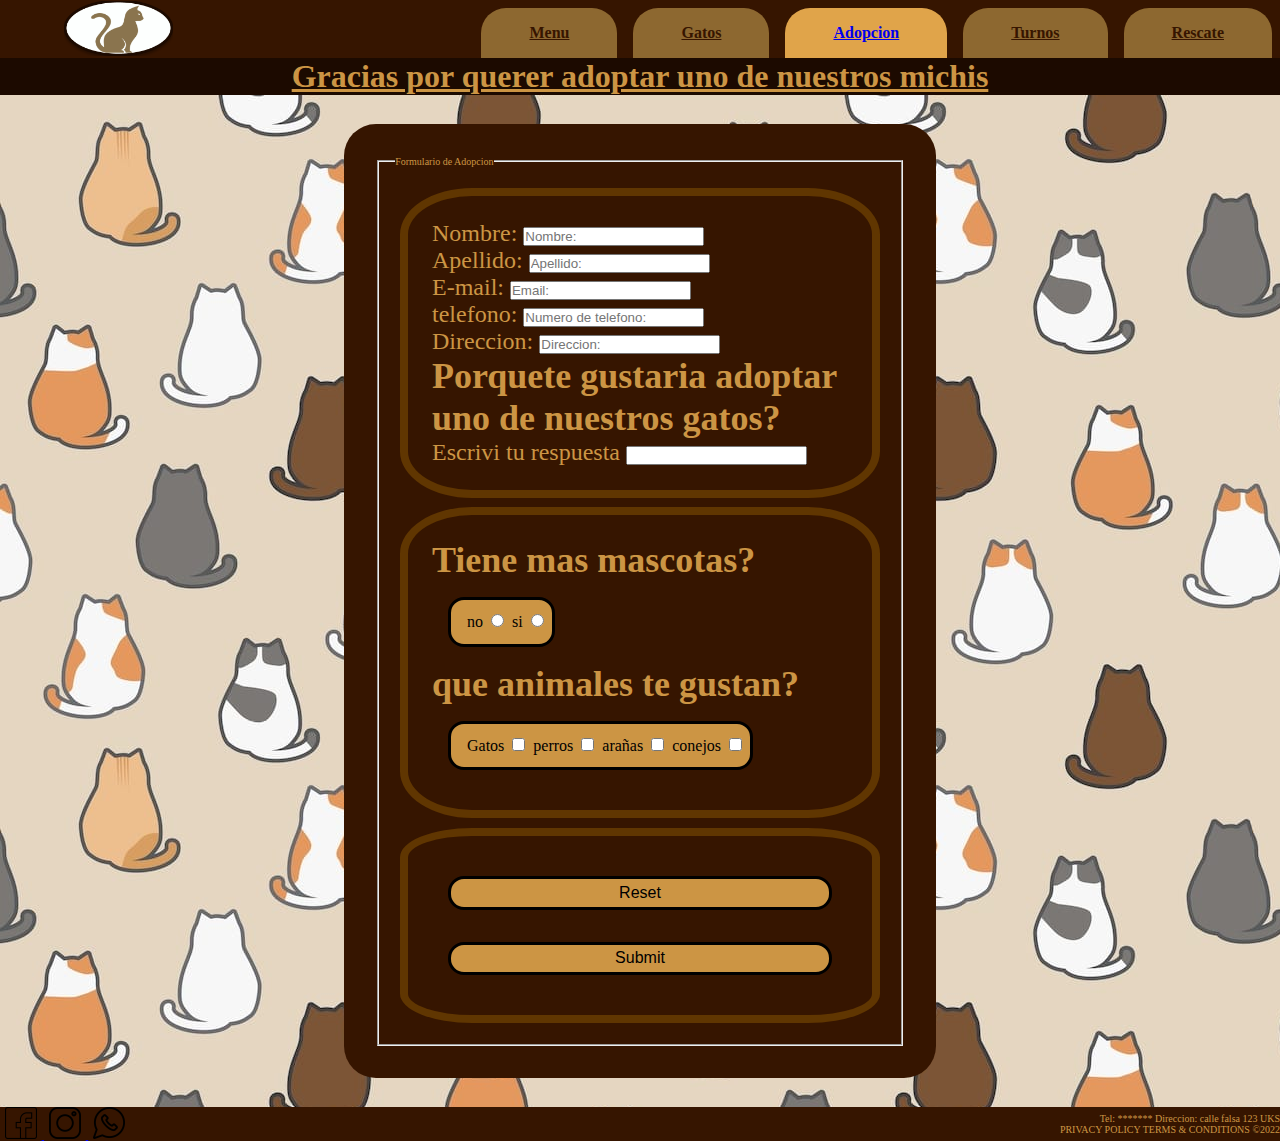
==== pages/adopcion.html @ 0a02a6cc "bootstrap" ====
<!DOCTYPE html>
<html lang="en">
<head>
    <meta charset="UTF-8">
    <meta http-equiv="X-UA-Compatible" content="IE=edge">
    <meta name="viewport" content="width=device-width, initial-scale=1.0">
    <title>SashimiNeko-Adopciones</title>
    <link href="https://cdn.jsdelivr.net/npm/bootstrap@5.2.0-beta1/dist/css/bootstrap.min.css" rel="stylesheet" integrity="sha384-0evHe/X+R7YkIZDRvuzKMRqM+OrBnVFBL6DOitfPri4tjfHxaWutUpFmBp4vmVor" crossorigin="anonymous">
    <link rel="shortcut icon" href="../assets/imagenes/Logo.png">
    <link rel="stylesheet" href="../css/diseño.css">
</head>
<body>
    <nav>
        <a class="logo" href="../index.html"><img class="img-logo-nav" src="../assets/imagenes/Logo.png" alt="SashimiNeko-logo" height="55px"></a>
        <ul class="letras__nav nav justify-content-end ">
            <li><a class="text-center fs-6 text-decoration-none texto-color" href="./menu.html">Menu</a></li>
            <li><a class="text-center fs-6 text-decoration-none texto-color" href="./gatos.html">Gatos</a></li>
            <li class="active text-center fs-6 text-decoration-none texto-color" ><a href="./adopcion.html">Adopcion</a></li>
            <li><a class="text-center fs-6 text-decoration-none texto-color" href="./turnos.html">Turnos</a></li>
            <li><a class="text-center fs-6 text-decoration-none texto-color" href="./rescate.html">Rescate</a></li>
        </ul>
    </nav>
    <header>
        <h1 class="text-center fs-1">Gracias por querer adoptar uno de nuestros michis</h1>
    </header>
    <main class="bodygatitos bodygatitos__cuestionario">
        <form class="cuestionario m-0 justify-content-between" action="">
            <fieldset class="cuestionario__body mt-0 justify-content-between">
                <legend class="text-center fs-1">Formulario de Adopcion</legend>
                <div class="cuestionario__part cuestionario__completar">
                    <label>Nombre: <input class="d-flex justify-content-between" type="text" placeholder="Nombre: " id="name"></label>
                    <label>Apellido: <input class="d-flex justify-content-between" type="text" placeholder="Apellido: " id="apellido"> </label>
                    <label>E-mail: <input class="d-flex justify-content-between" type="email" name="Email"placeholder="Email:" id="email"> </label>
                    <label>telefono: <input class="d-flex justify-content-between" type="number" name="numero de tel" id="tel" placeholder="Numero de telefono:"> </label>
                    <label>Direccion: <input class="d-flex justify-content-between" type="text" placeholder="Direccion:" id="direccion"></label>
                    <h2 class="text-center fs-3">Porquete gustaria adoptar uno de nuestros gatos?</h2>           
                    <label>Escrivi tu respuesta <input class="d-flex justify-content-between form-label" type="text"></label>
                </div>
                <div class="cuestionario__part cuestionario__completar">
                    <h2>Tiene mas mascotas?</h2>
                    <div class="cuestionario__btn btn">
                        <label for="mas-mascotas-no">no</label>
                        <input type="radio" name="mas-mascotas" value="no" id="mas-mascotas-no">
                        <label for="mas-mascotas-si">si</label>
                        <input type="radio" name="mas-mascotas" value="si" id="mas-mascotas-si">
                    </div>
                    <h2>que animales te gustan?</h2>
                    <div class="cuestionario__btn btn">
                        <label for="Gatos">Gatos</label>
                        <input type="checkbox" name="gusto-de-animales" value="gatos" id="Gatos">
                        <label for="perros">perros</label>
                        <input type="checkbox" name="gusto-de-animales" value="perros" id="perros">
                        <label for="arañas">arañas</label>
                        <input type="checkbox" name="gusto-de-animales" value="arañas" id="arañas">
                        <label for="conejos">conejos</label>
                        <input type="checkbox" name="gusto-de-animales" value="conejos" id="conejos">
                    </div>
                </div>
                <div class="cuestionario__part btn__cuestionario">
                    <input class="btn" type="reset">
                    <Input class="btn" type="submit">
                </div>
            </fieldset>
        </form>
    </main>
    <footer>
        <div>
            <a href="https://www.facebook.com/">
                <img class="img_redes" src="../assets/imagenes/facebook (1).png" alt="facebook_logo">
            </a>
            <a href="https://www.instagram.com/">
                <img class="img_redes" src="../assets/imagenes/instagram.png" alt="instagram_logo">
            </a>
            <a href="https://web.whatsapp.com/">
                <img class="img_redes" src="../assets/imagenes/whatsapp.png" alt="whatapp_logo">
            </a>
        </div>
        <div>
            <p class="text-center fs-6 text-decoration-none mb-0">
                Tel: *******
                Direccion: calle falsa 123 UKS
            </p>
            <p class="text-center fs-6 text-decoration-none mb-0">
                PRIVACY POLICY
                TERMS & CONDITIONS
                ©2022
            </p>
        </div>
        <script src="https://cdn.jsdelivr.net/npm/bootstrap@5.2.0-beta1/dist/js/bootstrap.bundle.min.js" integrity="sha384-pprn3073KE6tl6bjs2QrFaJGz5/SUsLqktiwsUTF55Jfv3qYSDhgCecCxMW52nD2" crossorigin="anonymous"></script>
</body>
</html>
---- css/diseño.css ----
*{
    padding: 0px;
    margin: 0px;
    box-sizing: border-box;
}

.container__menu{
    display: grid;
    grid-template-columns: 0.45fr repeat(4, 1fr);
    grid-template-rows: repeat(2, 0.2fr) repeat(2, 4fr) 0.2fr;
    grid-column-gap: 1rem;
    grid-row-gap: 1rem;
    grid-template-areas:"nav     nav     nav     nav     nav"
                        "header  header  header  header  header"
                        "aside   main    main    main    main"
                        "aside   main    main    main    main"
                        "footer  footer  footer  footer  footer";
}

body{
    font-size:62.5%;
    background-color: #1C0A00;
    color:#CC9544;
    width: 100%;
    height: 100%;
}

nav {
    background-color:#361500 ;
    color: black;
    display: flex;
    justify-content: space-between;
    flex-wrap: wrap;
    align-items: flex-end;
    align-content: stretch;
    position: sticky;
    top: 0px;
    grid-area: nav;
    align-self: baseline;
    z-index: 100
}
.scale-in-ver-bottom {
-webkit-animation: scale-in-ver-bottom 0.5s cubic-bezier(0.250, 0.460, 0.450, 0.940) 1s both;
        animation: scale-in-ver-bottom 0.5s cubic-bezier(0.250, 0.460, 0.450, 0.940) 1s both;
}

@keyframes scale-in-ver-bottom {
0% {
    -webkit-transform: scaleY(0);
            transform: scaleY(0);
    -webkit-transform-origin: 0% 100%;
            transform-origin: 0% 100%;
    opacity: 1;
}
100% {
    -webkit-transform: scaleY(1);
            transform: scaleY(1);
    -webkit-transform-origin: 0% 100%;
            transform-origin: 0% 100%;
    opacity: 1;
}
}

.logo{
    margin-left: 5%;
}

nav ul {
    display: flex;
    flex-direction: row;
    flex-wrap: wrap;
}

nav li{
    color: black;
    background-color: #8d6830;
    margin: 0.5rem;
    padding: 1rem 3rem;
    margin-bottom: 0px;
    border-radius: 25px 25px 0px 0px;
    display: flex;
    transition: 0s;
}

nav li:hover {
    color: black;
    background-color: #e0a44a;
    margin: 0.5rem;
    padding: 1rem 3rem;
    margin-bottom: 0px;
}

.active{
    color: black;
    background-color: #e0a44a;
    margin: 0.5rem;
    padding: 1rem 3rem;
    margin-bottom: 0px;
    border-radius: 25px 25px 0px 0px;
    display: flex;
}

.letras__nav{
    color: #1C0A00;
    font-size: 1rem;
    text-decoration: none;
}

.gato-portada{
    background-image: url(/assets/imagenes/MainGato2.jpg);
    background-color: #1C0A00;
    background-position: center;
    background-repeat: no-repeat;
    background-size:cover;
    height: 46rem;
    display: flex;
    flex-direction: column;
    justify-content: space-around;
}

.title__main {
    text-align: center;
    font-style: normal;
    font-size: 5rem;
    font-family: 'Tiro Devanagari Marathi', serif;
}
.text-pop-up-top {
	-webkit-animation: text-pop-up-top 2s cubic-bezier(0.250, 0.460, 0.450, 0.940) both;
	    animation: text-pop-up-top 2s cubic-bezier(0.250, 0.460, 0.450, 0.940) both;
}

@-webkit-keyframes text-pop-up-top {
0% {
    -webkit-transform: translateY(0);
            transform: translateY(0);
    -webkit-transform-origin: 50% 50%;
            transform-origin: 50% 50%;
    text-shadow: none;
}
100% {
    -webkit-transform: translateY(-50px);
            transform: translateY(-50px);
    -webkit-transform-origin: 50% 50%;
            transform-origin: 50% 50%;
    text-shadow: 0 1px 0 #603601, 0 2px 0 #361500, 0 3px 0 #361500, 0 4px 0 #361500, 0 5px 0 #361500, 0 6px 0 #361500, 0 7px 0 #361500, 0 8px 0 #361500, 0 9px 0 #361500, 0 50px 30px rgba(0, 0, 0, 0.3);
}
}
@keyframes text-pop-up-top {
0% {
    -webkit-transform: translateY(0);
            transform: translateY(0);
    -webkit-transform-origin: 50% 50%;
            transform-origin: 50% 50%;
    text-shadow: none;
}
100% {
    -webkit-transform: translateY(-50px);
            transform: translateY(-50px);
    -webkit-transform-origin: 50% 50%;
            transform-origin: 50% 50%;
    text-shadow: 0 1px 0 #361500, 0 2px 0 #361500, 0 3px 0 #361500, 0 4px 0 #361500, 0 5px 0 #361500, 0 6px 0 #361500, 0 7px 0 #361500, 0 8px 0 #361500, 0 9px 0 #361500, 0 50px 30px rgba(0, 0, 0, 0.3);
}
}


.cont-img-portada{
    width: 70%;
    border: none;
    margin-top: 5rem;
    background-color: rgba(127, 255, 212, 0);
}

.kenburns-right {
    -webkit-animation: kenburns-right 1.5s ease-in-out reverse backwards;
            animation: kenburns-right 1.5s ease-in-out reverse backwards;
}

@-webkit-keyframes kenburns-right {
    0% {
    -webkit-transform: scale(1) translate(0, 0);
            transform: scale(1) translate(0, 0);
    -webkit-transform-origin: 84% 50%;
            transform-origin: 84% 50%;
    }
    100% {
    -webkit-transform: scale(1.25) translateX(20px);
            transform: scale(1.25) translateX(20px);
    -webkit-transform-origin: right;
            transform-origin: right;
    }
}
@keyframes kenburns-right {
    0% {
        -webkit-transform: scale(1) translate(0, 0);
        transform: scale(1) translate(0, 0);
        -webkit-transform-origin: 84% 50%;
        transform-origin: 84% 50%;
    }
    100% {
        -webkit-transform: scale(1.25) translateX(20px);
        transform: scale(1.25) translateX(20px);
        -webkit-transform-origin: right;
        transform-origin: right;
    }
}

.imag-portada{
    max-width: 100%;
    height: auto;
}

body main div{
    background-color: #361500;
    width: 20%;
    padding: 1rem;
    margin: 1rem;
    border: 0.5rem solid #603601;
    border-radius: 15%;
}

body main div:hover{
-webkit-animation: scale-up-center 0.4s cubic-bezier(0.390, 0.575, 0.565, 1.000) 0.1s both;
        animation: scale-up-center 0.4s cubic-bezier(0.390, 0.575, 0.565, 1.000) 0.1s both;
}

@-webkit-keyframes scale-up-center {
0% {
    -webkit-transform: scale(1);
            transform: scale(1);
}
100% {
    -webkit-transform: scale(1.1);
            transform: scale(1.1);
}
}
@keyframes scale-up-center {
0% {
    -webkit-transform: scale(1);
            transform: scale(1);
}
100% {
    -webkit-transform: scale(1.1);
            transform: scale(1.1);
}
}

.scale-down-center {
-webkit-animation: scale-down-center 0.4s cubic-bezier(0.250, 0.460, 0.450, 0.940) both;
        animation: scale-down-center 0.4s cubic-bezier(0.250, 0.460, 0.450, 0.940) both;
}

@-webkit-keyframes scale-down-center {
0% {
    -webkit-transform: scale(1.1);
            transform: scale(1.1);
}
100% {
    -webkit-transform: scale(1);
            transform: scale(1);
}
}
@keyframes scale-down-center {
0% {
    -webkit-transform: scale(1.1);
            transform: scale(1.1);
}
100% {
    -webkit-transform: scale(1);
            transform: scale(1);
}
}

.texto-color{
    color: #361500;
    font-weight: bold;
}
.texto-color__menus{
    color: #361500;
    font-weight: bold;
    background-color:#CC9544;
}
body main div img{
    align-content: center;
}

body main form fieldset div div label{
    padding: 0.5rem;
} 

header{
    background-color: #1C0A00;
    grid-area: header;
    margin: 0rem 5rem;
}

header p{
    font-size: 1.2rem;
    margin: 0.3rem;
    text-align: justify;
}

header h1{
    text-align: center;
    font-style: normal;
    font-size: 2rem;
    font-family: 'Tiro Devanagari Marathi', serif;
    font-weight: 0rem;
    text-decoration-line: underline;
}

.bodygatitos{
    background-image: url(/assets/imagenes/gato-wallpaper-1.jpeg) ;
    padding: 1%;
}
.bodygatitos__cuestionario{
    display: flex;
    justify-content: center;
}

main{
    grid-area: main;
    background-color: #603601;
    width: 100%;
    height: 100%;
}

.texto{
    font-size: 1.5rem;
    margin: 0.3rem;
    text-align: justify;
}

.tarjetas{
    display: flex;
    flex-wrap: wrap;
    justify-content: space-evenly;
}
.tarjeta{
    display: flex;
    flex-direction: column;
    flex-wrap: nowrap;
    align-items: center;
    align-content: center;
    justify-content: space-between;
    width: 21rem;
    height: 30rem;
}

.tarjeta__diasyhora{
    display: flex;
    flex-direction: column;
    flex-wrap:wrap;
    align-items: center;
    justify-content: space-evenly;
    width: auto;
}

.tarjeta__foto{
    width: 17rem;
    height: 17rem;
    object-fit:contain;
    margin-top: 1rem;
    overflow: hidden;
}

.btn{
    background-color: #CC9544;
    font-size: 1rem;
    width:auto;
    margin: 1rem;
    padding: 0.3rem 0.5rem;
    border-radius: 1rem;
    border: 0.2rem solid #000 ;
}

.btn__format{
    display: flex;
}

aside{
    grid-area: aside;
    background-color: #361500;
}

.cuestionario{
    background-color:#361500;
    padding: 1rem;
    margin: 1rem 12rem;
    border-radius: 2rem;
    width: 37rem;
    display: flex;
    justify-content: center;
}

.cuestionario__body{
    padding: 1rem;
    margin: 1rem;
    display: flex;
    flex-wrap: wrap;
    flex-direction: column;
}

.cuestionario__part{
    width: auto;
    display: flex;
    flex-direction: column;
    align-items: stretch;
    font-size: 1.5rem;
    margin: 0.3rem;
    padding: 1.5rem;
}
.cuestionario__completar{
    display: flex;
    width: 30rem;
    flex-direction: row;
    flex-wrap: wrap;
    align-content: center;
}

.cuestionario__btn{
    width: auto;
    color: #000;
    margin: 1rem;
    display: flex;
    flex-direction: row;
    flex-wrap: wrap;
    align-content: space-around;
    justify-content: space-between;
    align-items: baseline;
}

.btn__cuestionario{
    display: flex;
    flex-direction: column;
    flex-wrap: wrap;
    justify-content: space-around;
}

footer{
    background-color: #361500;
    color: #CC9544;
    text-align: right;
    grid-area: footer;
    display: flex;
    flex-direction: row;
    flex-wrap: nowrap;
    justify-content: space-between;
    align-items: center;
    
}
.img_redes{
    width: 2rem;
    margin: 0rem 0.3rem;
}

@media(max-width:1024px){
    nav li{
        margin: 0.3rem;
        padding: 1.1rem 2rem;
    }
    
    .active{
        margin: 0.3rem;
        padding: 1.1rem 2rem;
    }

    .gato-portada{
        height: auto;
    }
    .cont-img-portada{
        width: auto;
    }
    .imag-portada{
        max-width: 100%;
    }

    .cuestionario{
        margin: 1rem 2rem;
        width: 40rem;
    }
    .cuestionario__body {
        display: flex;
        flex-wrap: wrap;
        flex-direction: column;
    }
}

@media(max-width:768px){
    nav li{
        margin: 0.2rem;
        padding: 0.5rem 0.7rem;
    }
    
    .active{
        margin: 0.2rem;
        padding: 0.5rem 0.7rem;
        margin-bottom: 0px;
    }
    .img-logo-nav{
        height: 2.3rem;
    }

    .cuestionario{
        margin: 1rem 2rem;
        width: 25rem;
    }
    .cuestionario__completar{
        width: 20rem;
        justify-content: center;
    }

}
@media(max-width:480px){

    nav li{
        margin: 0.1rem;
        padding: 0.3rem 0.1rem;
    }
    .active{
        margin: 0.1rem;
        padding: 0.3rem 0.1rem;
        margin-bottom: 0px;
    }
    .img-logo-nav{
        height: 2.1rem;
    }

    .cuestionario{
        margin:3rem;
        width: 18rem;
    }
    .cuestionario__completar{
        width: 13rem;
        justify-content: center;
    }
}
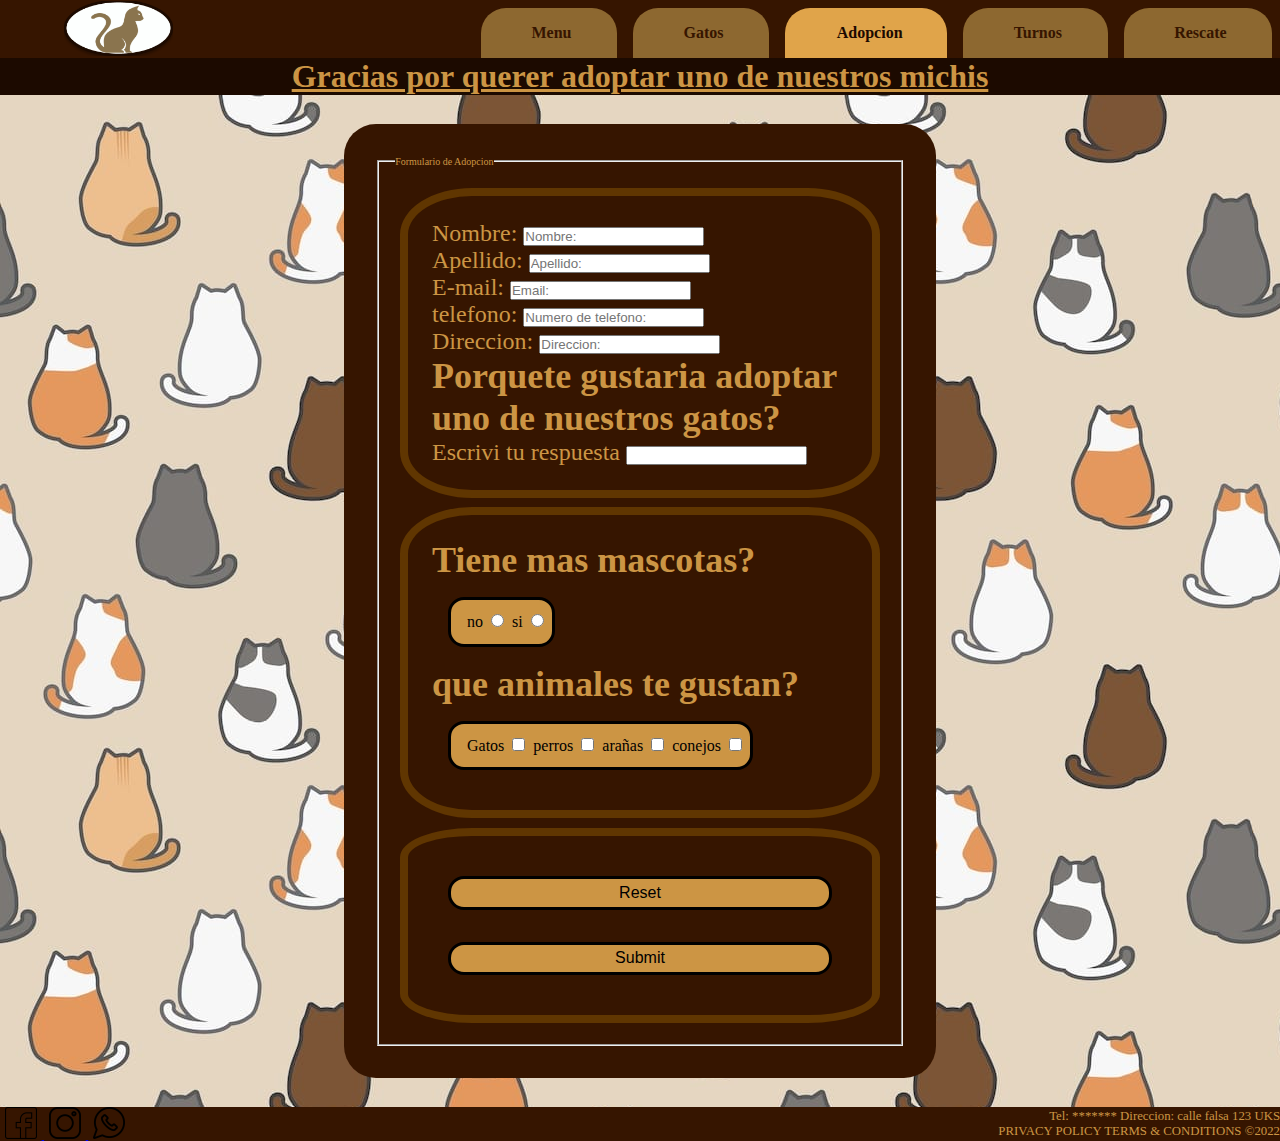
==== commit f214d7e7: "Media Con Sass suplantacion en parte de boostrap" ====
--- a/pages/adopcion.html
+++ b/pages/adopcion.html
@@ -13,27 +13,27 @@
     <nav>
         <a class="logo" href="../index.html"><img class="img-logo-nav" src="../assets/imagenes/Logo.png" alt="SashimiNeko-logo" height="55px"></a>
         <ul class="letras__nav nav justify-content-end ">
-            <li><a class="text-center fs-6 text-decoration-none texto-color" href="./menu.html">Menu</a></li>
-            <li><a class="text-center fs-6 text-decoration-none texto-color" href="./gatos.html">Gatos</a></li>
-            <li class="active text-center fs-6 text-decoration-none texto-color" ><a href="./adopcion.html">Adopcion</a></li>
-            <li><a class="text-center fs-6 text-decoration-none texto-color" href="./turnos.html">Turnos</a></li>
-            <li><a class="text-center fs-6 text-decoration-none texto-color" href="./rescate.html">Rescate</a></li>
+            <li><a class="text-center  6 text-decoration-none texto-color" href="./menu.html">Menu</a></li>
+            <li><a class="text-center  6 text-decoration-none texto-color" href="./gatos.html">Gatos</a></li>
+            <li class="active text-center  6 text-decoration-none texto-color" ><a href="./adopcion.html">Adopcion</a></li>
+            <li><a class="text-center  6 text-decoration-none texto-color" href="./turnos.html">Turnos</a></li>
+            <li><a class="text-center  6 text-decoration-none texto-color" href="./rescate.html">Rescate</a></li>
         </ul>
     </nav>
     <header>
-        <h1 class="text-center fs-1">Gracias por querer adoptar uno de nuestros michis</h1>
+        <h1 class="text-center  1">Gracias por querer adoptar uno de nuestros michis</h1>
     </header>
     <main class="bodygatitos bodygatitos__cuestionario">
         <form class="cuestionario m-0 justify-content-between" action="">
             <fieldset class="cuestionario__body mt-0 justify-content-between">
-                <legend class="text-center fs-1">Formulario de Adopcion</legend>
+                <legend class="text-center  1">Formulario de Adopcion</legend>
                 <div class="cuestionario__part cuestionario__completar">
                     <label>Nombre: <input class="d-flex justify-content-between" type="text" placeholder="Nombre: " id="name"></label>
                     <label>Apellido: <input class="d-flex justify-content-between" type="text" placeholder="Apellido: " id="apellido"> </label>
                     <label>E-mail: <input class="d-flex justify-content-between" type="email" name="Email"placeholder="Email:" id="email"> </label>
                     <label>telefono: <input class="d-flex justify-content-between" type="number" name="numero de tel" id="tel" placeholder="Numero de telefono:"> </label>
                     <label>Direccion: <input class="d-flex justify-content-between" type="text" placeholder="Direccion:" id="direccion"></label>
-                    <h2 class="text-center fs-3">Porquete gustaria adoptar uno de nuestros gatos?</h2>           
+                    <h2 class="text-center  3">Porquete gustaria adoptar uno de nuestros gatos?</h2>           
                     <label>Escrivi tu respuesta <input class="d-flex justify-content-between form-label" type="text"></label>
                 </div>
                 <div class="cuestionario__part cuestionario__completar">
@@ -76,11 +76,11 @@
             </a>
         </div>
         <div>
-            <p class="text-center fs-6 text-decoration-none mb-0">
+            <p class="text-center  6 text-decoration-none mb-0">
                 Tel: *******
                 Direccion: calle falsa 123 UKS
             </p>
-            <p class="text-center fs-6 text-decoration-none mb-0">
+            <p class="text-center  6 text-decoration-none mb-0">
                 PRIVACY POLICY
                 TERMS & CONDITIONS
                 ©2022
--- a/css/diseño.css
+++ b/css/diseño.css
@@ -1,341 +1,561 @@
-*{
-    padding: 0px;
-    margin: 0px;
-    box-sizing: border-box;
-}
-
-.container__menu{
-    display: grid;
-    grid-template-columns: 0.45fr repeat(4, 1fr);
-    grid-template-rows: repeat(2, 0.2fr) repeat(2, 4fr) 0.2fr;
-    grid-column-gap: 1rem;
-    grid-row-gap: 1rem;
-    grid-template-areas:"nav     nav     nav     nav     nav"
-                        "header  header  header  header  header"
-                        "aside   main    main    main    main"
-                        "aside   main    main    main    main"
-                        "footer  footer  footer  footer  footer";
-}
-
-body{
-    font-size:62.5%;
-    background-color: #1C0A00;
-    color:#CC9544;
-    width: 100%;
-    height: 100%;
+* {
+  padding: 0px;
+  margin: 0px;
+  box-sizing: border-box;
+}
+
+.container__menu {
+  display: grid;
+  grid-template-columns: 0.45fr repeat(4, 1fr);
+  grid-template-rows: repeat(2, 0.2fr) repeat(2, 4fr) 0.2fr;
+  grid-column-gap: 1rem;
+  grid-row-gap: 1rem;
+  grid-template-areas: "nav     nav     nav     nav     nav" "header  header  header  header  header" "aside   main    main    main    main" "aside   main    main    main    main" "footer  footer  footer  footer  footer";
+}
+
+.container__menu {
+  display: grid;
+  grid-template-columns: 0.45fr repeat(4, 1fr);
+  grid-template-rows: repeat(2, 0.2fr) repeat(2, 4fr) 0.2fr;
+  grid-column-gap: 1rem;
+  grid-row-gap: 1rem;
+  grid-template-areas: "nav     nav     nav     nav     nav" "header  header  header  header  header" "aside   main    main    main    main" "aside   main    main    main    main" "footer  footer  footer  footer  footer";
+}
+
+.texto-color {
+  color: #361500;
+  font-weight: bold;
+}
+
+.texto-color__menus {
+  color: #361500;
+  font-weight: bold;
+  background-color: #CC9544;
+}
+
+.bodygatitos {
+  background-image: url(../assets/imagenes/gato-wallpaper-1.jpeg);
+  padding: 1%;
+}
+
+.bodygatitos__cuestionario {
+  display: flex;
+  justify-content: center;
+}
+
+.title__main {
+  color: #CC9544;
+  text-align: center;
+  font-style: normal;
+  font-size: 5rem;
+  font-family: "Tiro Devanagari Marathi", serif;
+}
+
+.text-pop-up-top {
+  -webkit-animation: text-pop-up-top 2s cubic-bezier(0.25, 0.46, 0.45, 0.94) both;
+  animation: text-pop-up-top 2s cubic-bezier(0.25, 0.46, 0.45, 0.94) both;
+}
+
+.title__main {
+  text-align: center;
+  font-style: normal;
+  font-size: 5rem;
+  font-family: "Tiro Devanagari Marathi", serif;
+}
+
+.text-pop-up-top {
+  -webkit-animation: text-pop-up-top 2s cubic-bezier(0.25, 0.46, 0.45, 0.94) both;
+  animation: text-pop-up-top 2s cubic-bezier(0.25, 0.46, 0.45, 0.94) both;
+}
+
+.gato-portada {
+  background-image: url(../assets/imagenes/MainGato2.jpg);
+  background-color: #1C0A00;
+  background-position: center;
+  background-repeat: no-repeat;
+  background-size: cover;
+  height: 46rem;
+  display: flex;
+  flex-direction: column;
+  justify-content: space-around;
+}
+
+.cont-img-portada {
+  width: 70%;
+  border: none;
+  margin-top: 5rem;
+  background-color: rgba(127, 255, 212, 0);
+}
+
+.kenburns-right {
+  -webkit-animation: kenburns-right 1.5s ease-in-out reverse backwards;
+  animation: kenburns-right 1.5s ease-in-out reverse backwards;
+}
+
+.imag-portada {
+  max-width: 100%;
+  height: auto;
+}
+
+.scale-down-center {
+  -webkit-animation: scale-down-center 0.4s cubic-bezier(0.25, 0.46, 0.45, 0.94) both;
+  animation: scale-down-center 0.4s cubic-bezier(0.25, 0.46, 0.45, 0.94) both;
+}
+
+.btn {
+  background-color: #CC9544;
+  font-size: 1rem;
+  width: auto;
+  margin: 1rem;
+  padding: 0.3rem 0.5rem;
+  border-radius: 1rem;
+  border: 0.2rem solid #000;
+}
+
+.btn__format {
+  display: flex;
+}
+
+.cuestionario {
+  background-color: #361500;
+  padding: 1rem;
+  margin: 1rem 12rem;
+  border-radius: 2rem;
+  width: 37rem;
+  display: flex;
+  justify-content: center;
+}
+
+.cuestionario__body {
+  padding: 1rem;
+  margin: 1rem;
+  display: flex;
+  flex-wrap: wrap;
+  flex-direction: column;
+}
+
+.cuestionario__part {
+  width: auto;
+  display: flex;
+  flex-direction: column;
+  align-items: stretch;
+  font-size: 1.5rem;
+  margin: 0.3rem;
+  padding: 1.5rem;
+}
+
+.cuestionario__completar {
+  display: flex;
+  width: 30rem;
+  flex-direction: row;
+  flex-wrap: wrap;
+  align-content: center;
+}
+
+.cuestionario__btn {
+  width: auto;
+  color: #000;
+  margin: 1rem;
+  display: flex;
+  flex-direction: row;
+  flex-wrap: wrap;
+  align-content: space-around;
+  justify-content: space-between;
+  align-items: baseline;
+}
+
+.btn__cuestionario {
+  display: flex;
+  flex-direction: column;
+  flex-wrap: wrap;
+  justify-content: space-around;
+}
+
+.scale-in-ver-bottom {
+  -webkit-animation: scale-in-ver-bottom 0.5s cubic-bezier(0.25, 0.46, 0.45, 0.94) 1s both;
+  animation: scale-in-ver-bottom 0.5s cubic-bezier(0.25, 0.46, 0.45, 0.94) 1s both;
+}
+
+.active {
+  color: black;
+  background-color: #e0a44a;
+  margin: 0.5rem;
+  padding: 1rem 3rem;
+  margin-bottom: 0rem;
+  border-radius: 25px 25px 0px 0px;
+  display: flex;
+}
+
+.tarjetas {
+  display: flex;
+  flex-wrap: wrap;
+  justify-content: space-evenly;
+}
+.tarjetas div {
+  display: flex;
+  flex-direction: column;
+  flex-wrap: nowrap;
+  align-items: center;
+  align-content: center;
+  justify-content: space-between;
+  width: 21rem;
+  height: 30rem;
+}
+.tarjetas div h3 {
+  font-size: 1.8rem;
+}
+.tarjetas div p {
+  font-size: 1rem;
+}
+.tarjetas div img {
+  width: 17rem;
+  height: 17rem;
+  object-fit: contain;
+  margin-top: 1rem;
+  overflow: hidden;
+}
+
+.tarjeta__diasyhora {
+  display: flex;
+  flex-direction: column;
+  flex-wrap: wrap;
+  align-items: center;
+  justify-content: space-evenly;
+  width: auto;
+}
+.tarjeta__diasyhora p {
+  font-size: 2rem;
+}
+.tarjeta__diasyhora h2 {
+  font-size: 2rem;
+}
+.tarjeta__diasyhora ul li {
+  font-size: 1.1rem;
+}
+.tarjeta__diasyhora h3 {
+  font-size: 1rem;
+}
+
+@-webkit-keyframes scale-up-center {
+  0% {
+    -webkit-transform: scale(1);
+    transform: scale(1);
+  }
+  100% {
+    -webkit-transform: scale(1.1);
+    transform: scale(1.1);
+  }
+}
+@keyframes scale-up-center {
+  0% {
+    -webkit-transform: scale(1);
+    transform: scale(1);
+  }
+  100% {
+    -webkit-transform: scale(1.1);
+    transform: scale(1.1);
+  }
+}
+@-webkit-keyframes scale-down-center {
+  0% {
+    -webkit-transform: scale(1.1);
+    transform: scale(1.1);
+  }
+  100% {
+    -webkit-transform: scale(1);
+    transform: scale(1);
+  }
+}
+@keyframes scale-down-center {
+  0% {
+    -webkit-transform: scale(1.1);
+    transform: scale(1.1);
+  }
+  100% {
+    -webkit-transform: scale(1);
+    transform: scale(1);
+  }
+}
+@-webkit-keyframes kenburns-right {
+  0% {
+    -webkit-transform: scale(1) translate(0, 0);
+    transform: scale(1) translate(0, 0);
+    -webkit-transform-origin: 84% 50%;
+    transform-origin: 84% 50%;
+  }
+  100% {
+    -webkit-transform: scale(1.25) translateX(20px);
+    transform: scale(1.25) translateX(20px);
+    -webkit-transform-origin: right;
+    transform-origin: right;
+  }
+}
+@keyframes kenburns-right {
+  0% {
+    -webkit-transform: scale(1) translate(0, 0);
+    transform: scale(1) translate(0, 0);
+    -webkit-transform-origin: 84% 50%;
+    transform-origin: 84% 50%;
+  }
+  100% {
+    -webkit-transform: scale(1.25) translateX(20px);
+    transform: scale(1.25) translateX(20px);
+    -webkit-transform-origin: right;
+    transform-origin: right;
+  }
+}
+@-webkit-keyframes text-pop-up-top {
+  0% {
+    -webkit-transform: translateY(0);
+    transform: translateY(0);
+    -webkit-transform-origin: 50% 50%;
+    transform-origin: 50% 50%;
+    text-shadow: none;
+  }
+  100% {
+    -webkit-transform: translateY(-50px);
+    transform: translateY(-50px);
+    -webkit-transform-origin: 50% 50%;
+    transform-origin: 50% 50%;
+    text-shadow: 0 1px 0 #603601, 0 2px 0 #361500, 0 3px 0 #361500, 0 4px 0 #361500, 0 5px 0 #361500, 0 6px 0 #361500, 0 7px 0 #361500, 0 8px 0 #361500, 0 9px 0 #361500, 0 50px 30px rgba(0, 0, 0, 0.3);
+  }
+}
+@keyframes text-pop-up-top {
+  0% {
+    -webkit-transform: translateY(0);
+    transform: translateY(0);
+    -webkit-transform-origin: 50% 50%;
+    transform-origin: 50% 50%;
+    text-shadow: none;
+  }
+  100% {
+    -webkit-transform: translateY(-50px);
+    transform: translateY(-50px);
+    -webkit-transform-origin: 50% 50%;
+    transform-origin: 50% 50%;
+    text-shadow: 0 1px 0 #361500, 0 2px 0 #361500, 0 3px 0 #361500, 0 4px 0 #361500, 0 5px 0 #361500, 0 6px 0 #361500, 0 7px 0 #361500, 0 8px 0 #361500, 0 9px 0 #361500, 0 50px 30px rgba(0, 0, 0, 0.3);
+  }
+}
+@keyframes scale-in-ver-bottom {
+  0% {
+    -webkit-transform: scaleY(0);
+    transform: scaleY(0);
+    -webkit-transform-origin: 0% 100%;
+    transform-origin: 0% 100%;
+    opacity: 1;
+  }
+  100% {
+    -webkit-transform: scaleY(1);
+    transform: scaleY(1);
+    -webkit-transform-origin: 0% 100%;
+    transform-origin: 0% 100%;
+    opacity: 1;
+  }
+}
+body {
+  font-size: 62.5%;
+  background-color: #1C0A00;
+  color: #CC9544;
+  width: 100%;
+  height: 100%;
+}
+body main {
+  grid-area: main;
+  background-color: #603601;
+  width: 100%;
+  height: 100%;
+}
+body main form fieldset div div label {
+  padding: 0.5rem;
+}
+body main div {
+  background-color: #361500;
+  width: 20%;
+  padding: 1rem;
+  margin: 1rem;
+  border: 0.5rem solid #603601;
+  border-radius: 15%;
+}
+body main div:hover {
+  -webkit-animation: scale-up-center 0.4s cubic-bezier(0.39, 0.575, 0.565, 1) 0.1s both;
+  animation: scale-up-center 0.4s cubic-bezier(0.39, 0.575, 0.565, 1) 0.1s both;
+}
+body main div img {
+  align-content: center;
 }
 
 nav {
-    background-color:#361500 ;
-    color: black;
+  background-color: #361500;
+  color: black;
+  display: flex;
+  justify-content: space-between;
+  flex-wrap: wrap;
+  align-items: flex-end;
+  align-content: stretch;
+  position: sticky;
+  top: 0px;
+  grid-area: nav;
+  align-self: baseline;
+  z-index: 100;
+}
+nav a {
+  margin-left: 5%;
+}
+nav ul {
+  display: flex;
+  flex-direction: row;
+  flex-wrap: wrap;
+}
+nav ul li {
+  color: black;
+  background-color: #8d6830;
+  margin: 0.5rem;
+  margin-bottom: 0rem;
+  padding: 1rem 3rem;
+  margin-bottom: 0px;
+  border-radius: 25px 25px 0px 0px;
+  display: flex;
+  transition: 0s;
+}
+nav ul li a {
+  color: #1C0A00;
+  font-size: 1rem;
+  text-decoration: none;
+}
+nav ul li:hover {
+  color: black;
+  background-color: #e0a44a;
+  margin: 0.5rem;
+  padding: 1rem 3rem;
+  margin-bottom: 0px;
+}
+
+header {
+  background-color: #1C0A00;
+  grid-area: header;
+  margin: 0rem 5rem;
+}
+header h1 {
+  text-align: center;
+  font-style: normal;
+  font-size: 2rem;
+  font-family: "Tiro Devanagari Marathi", serif;
+  font-weight: 0rem;
+  text-decoration-line: underline;
+}
+header p {
+  font-size: 1.2rem;
+  margin: 0.3rem;
+  text-align: justify;
+}
+
+aside {
+  grid-area: aside;
+  background-color: #361500;
+}
+aside form label h2 {
+  font-size: 2rem;
+  margin: 0.5rem;
+}
+aside form label select {
+  background-color: #CC9544;
+  font-size: 1rem;
+  width: auto;
+  margin: 0.5rem;
+  padding: 0.3rem 0.5rem;
+  border-radius: 1rem;
+  border: 0.2rem solid #000;
+}
+aside form label select option {
+  border-radius: 1rem;
+}
+
+footer {
+  background-color: #361500;
+  color: #CC9544;
+  text-align: right;
+  grid-area: footer;
+  display: flex;
+  flex-direction: row;
+  flex-wrap: nowrap;
+  justify-content: space-between;
+  align-items: center;
+}
+footer div p {
+  font-size: 0.8rem;
+}
+footer a img {
+  width: 2rem;
+  margin: 0rem 0.3rem;
+}
+
+@media (max-width: 1024px) {
+  nav a {
+    margin-left: 0.2%;
+  }
+  nav ul li {
+    margin: 0.3rem;
+    margin-bottom: 0rem;
+    padding: 1.1rem 2rem;
+  }
+  nav ul li a {
+    font-size: 1rem;
+  }
+  nav ul li:hover {
+    margin: 0.3rem;
+    margin-bottom: 0rem;
+    padding: 1.1rem 2rem;
+  }
+
+  .active {
+    margin: 0.3rem;
+    padding: 1.1rem 2rem;
+    margin-bottom: 0rem;
+  }
+
+  header {
+    margin: 0rem 2rem;
+  }
+  header h1 {
+    font-size: 1.5rem;
+  }
+  header p {
+    font-size: 1rem;
+    margin: 0rem;
+  }
+
+  .container__menu {
+    grid-template-columns: 0.2fr repeat(4, 1fr);
+    grid-template-rows: repeat(2, 0.04fr) repeat(2, 4fr) 0.04fr;
+    grid-column-gap: 0.5rem;
+    grid-row-gap: 0.5rem;
+  }
+
+  .cont-img-portada {
+    width: auto;
+  }
+
+  .imag-portada {
+    max-width: 100%;
+  }
+
+  .cuestionario {
+    margin: 1rem 2rem;
+    width: 40rem;
+  }
+
+  .cuestionario__body {
     display: flex;
-    justify-content: space-between;
     flex-wrap: wrap;
-    align-items: flex-end;
-    align-content: stretch;
-    position: sticky;
-    top: 0px;
-    grid-area: nav;
-    align-self: baseline;
-    z-index: 100
-}
-.scale-in-ver-bottom {
--webkit-animation: scale-in-ver-bottom 0.5s cubic-bezier(0.250, 0.460, 0.450, 0.940) 1s both;
-        animation: scale-in-ver-bottom 0.5s cubic-bezier(0.250, 0.460, 0.450, 0.940) 1s both;
-}
-
-@keyframes scale-in-ver-bottom {
-0% {
-    -webkit-transform: scaleY(0);
-            transform: scaleY(0);
-    -webkit-transform-origin: 0% 100%;
-            transform-origin: 0% 100%;
-    opacity: 1;
-}
-100% {
-    -webkit-transform: scaleY(1);
-            transform: scaleY(1);
-    -webkit-transform-origin: 0% 100%;
-            transform-origin: 0% 100%;
-    opacity: 1;
-}
-}
-
-.logo{
-    margin-left: 5%;
-}
-
-nav ul {
-    display: flex;
-    flex-direction: row;
-    flex-wrap: wrap;
-}
-
-nav li{
-    color: black;
-    background-color: #8d6830;
-    margin: 0.5rem;
-    padding: 1rem 3rem;
-    margin-bottom: 0px;
-    border-radius: 25px 25px 0px 0px;
-    display: flex;
-    transition: 0s;
-}
-
-nav li:hover {
-    color: black;
-    background-color: #e0a44a;
-    margin: 0.5rem;
-    padding: 1rem 3rem;
-    margin-bottom: 0px;
-}
-
-.active{
-    color: black;
-    background-color: #e0a44a;
-    margin: 0.5rem;
-    padding: 1rem 3rem;
-    margin-bottom: 0px;
-    border-radius: 25px 25px 0px 0px;
-    display: flex;
-}
-
-.letras__nav{
-    color: #1C0A00;
-    font-size: 1rem;
-    text-decoration: none;
-}
-
-.gato-portada{
-    background-image: url(/assets/imagenes/MainGato2.jpg);
-    background-color: #1C0A00;
-    background-position: center;
-    background-repeat: no-repeat;
-    background-size:cover;
-    height: 46rem;
-    display: flex;
     flex-direction: column;
-    justify-content: space-around;
-}
-
-.title__main {
-    text-align: center;
-    font-style: normal;
-    font-size: 5rem;
-    font-family: 'Tiro Devanagari Marathi', serif;
-}
-.text-pop-up-top {
-	-webkit-animation: text-pop-up-top 2s cubic-bezier(0.250, 0.460, 0.450, 0.940) both;
-	    animation: text-pop-up-top 2s cubic-bezier(0.250, 0.460, 0.450, 0.940) both;
-}
-
-@-webkit-keyframes text-pop-up-top {
-0% {
-    -webkit-transform: translateY(0);
-            transform: translateY(0);
-    -webkit-transform-origin: 50% 50%;
-            transform-origin: 50% 50%;
-    text-shadow: none;
-}
-100% {
-    -webkit-transform: translateY(-50px);
-            transform: translateY(-50px);
-    -webkit-transform-origin: 50% 50%;
-            transform-origin: 50% 50%;
-    text-shadow: 0 1px 0 #603601, 0 2px 0 #361500, 0 3px 0 #361500, 0 4px 0 #361500, 0 5px 0 #361500, 0 6px 0 #361500, 0 7px 0 #361500, 0 8px 0 #361500, 0 9px 0 #361500, 0 50px 30px rgba(0, 0, 0, 0.3);
-}
-}
-@keyframes text-pop-up-top {
-0% {
-    -webkit-transform: translateY(0);
-            transform: translateY(0);
-    -webkit-transform-origin: 50% 50%;
-            transform-origin: 50% 50%;
-    text-shadow: none;
-}
-100% {
-    -webkit-transform: translateY(-50px);
-            transform: translateY(-50px);
-    -webkit-transform-origin: 50% 50%;
-            transform-origin: 50% 50%;
-    text-shadow: 0 1px 0 #361500, 0 2px 0 #361500, 0 3px 0 #361500, 0 4px 0 #361500, 0 5px 0 #361500, 0 6px 0 #361500, 0 7px 0 #361500, 0 8px 0 #361500, 0 9px 0 #361500, 0 50px 30px rgba(0, 0, 0, 0.3);
-}
-}
-
-
-.cont-img-portada{
-    width: 70%;
-    border: none;
-    margin-top: 5rem;
-    background-color: rgba(127, 255, 212, 0);
-}
-
-.kenburns-right {
-    -webkit-animation: kenburns-right 1.5s ease-in-out reverse backwards;
-            animation: kenburns-right 1.5s ease-in-out reverse backwards;
-}
-
-@-webkit-keyframes kenburns-right {
-    0% {
-    -webkit-transform: scale(1) translate(0, 0);
-            transform: scale(1) translate(0, 0);
-    -webkit-transform-origin: 84% 50%;
-            transform-origin: 84% 50%;
-    }
-    100% {
-    -webkit-transform: scale(1.25) translateX(20px);
-            transform: scale(1.25) translateX(20px);
-    -webkit-transform-origin: right;
-            transform-origin: right;
-    }
-}
-@keyframes kenburns-right {
-    0% {
-        -webkit-transform: scale(1) translate(0, 0);
-        transform: scale(1) translate(0, 0);
-        -webkit-transform-origin: 84% 50%;
-        transform-origin: 84% 50%;
-    }
-    100% {
-        -webkit-transform: scale(1.25) translateX(20px);
-        transform: scale(1.25) translateX(20px);
-        -webkit-transform-origin: right;
-        transform-origin: right;
-    }
-}
-
-.imag-portada{
-    max-width: 100%;
-    height: auto;
-}
-
-body main div{
-    background-color: #361500;
-    width: 20%;
-    padding: 1rem;
-    margin: 1rem;
-    border: 0.5rem solid #603601;
-    border-radius: 15%;
-}
-
-body main div:hover{
--webkit-animation: scale-up-center 0.4s cubic-bezier(0.390, 0.575, 0.565, 1.000) 0.1s both;
-        animation: scale-up-center 0.4s cubic-bezier(0.390, 0.575, 0.565, 1.000) 0.1s both;
-}
-
-@-webkit-keyframes scale-up-center {
-0% {
-    -webkit-transform: scale(1);
-            transform: scale(1);
-}
-100% {
-    -webkit-transform: scale(1.1);
-            transform: scale(1.1);
-}
-}
-@keyframes scale-up-center {
-0% {
-    -webkit-transform: scale(1);
-            transform: scale(1);
-}
-100% {
-    -webkit-transform: scale(1.1);
-            transform: scale(1.1);
-}
-}
-
-.scale-down-center {
--webkit-animation: scale-down-center 0.4s cubic-bezier(0.250, 0.460, 0.450, 0.940) both;
-        animation: scale-down-center 0.4s cubic-bezier(0.250, 0.460, 0.450, 0.940) both;
-}
-
-@-webkit-keyframes scale-down-center {
-0% {
-    -webkit-transform: scale(1.1);
-            transform: scale(1.1);
-}
-100% {
-    -webkit-transform: scale(1);
-            transform: scale(1);
-}
-}
-@keyframes scale-down-center {
-0% {
-    -webkit-transform: scale(1.1);
-            transform: scale(1.1);
-}
-100% {
-    -webkit-transform: scale(1);
-            transform: scale(1);
-}
-}
-
-.texto-color{
-    color: #361500;
-    font-weight: bold;
-}
-.texto-color__menus{
-    color: #361500;
-    font-weight: bold;
-    background-color:#CC9544;
-}
-body main div img{
-    align-content: center;
-}
-
-body main form fieldset div div label{
-    padding: 0.5rem;
-} 
-
-header{
-    background-color: #1C0A00;
-    grid-area: header;
-    margin: 0rem 5rem;
-}
-
-header p{
-    font-size: 1.2rem;
-    margin: 0.3rem;
-    text-align: justify;
-}
-
-header h1{
-    text-align: center;
-    font-style: normal;
-    font-size: 2rem;
-    font-family: 'Tiro Devanagari Marathi', serif;
-    font-weight: 0rem;
-    text-decoration-line: underline;
-}
-
-.bodygatitos{
-    background-image: url(/assets/imagenes/gato-wallpaper-1.jpeg) ;
-    padding: 1%;
-}
-.bodygatitos__cuestionario{
-    display: flex;
-    justify-content: center;
-}
-
-main{
-    grid-area: main;
-    background-color: #603601;
-    width: 100%;
-    height: 100%;
-}
-
-.texto{
-    font-size: 1.5rem;
-    margin: 0.3rem;
-    text-align: justify;
-}
-
-.tarjetas{
+  }
+
+  .tarjetas {
     display: flex;
     flex-wrap: wrap;
     justify-content: space-evenly;
-}
-.tarjeta{
+  }
+  .tarjetas div {
     display: flex;
     flex-direction: column;
     flex-wrap: nowrap;
@@ -344,193 +564,200 @@
     justify-content: space-between;
     width: 21rem;
     height: 30rem;
-}
-
-.tarjeta__diasyhora{
+  }
+  .tarjetas div h3 {
+    font-size: 1.8rem;
+  }
+  .tarjetas div p {
+    font-size: 1rem;
+  }
+  .tarjetas div img {
+    width: 17rem;
+    height: 17rem;
+    object-fit: contain;
+    margin-top: 1rem;
+    overflow: hidden;
+  }
+
+  .tarjeta__diasyhora {
     display: flex;
     flex-direction: column;
-    flex-wrap:wrap;
+    flex-wrap: wrap;
     align-items: center;
     justify-content: space-evenly;
     width: auto;
-}
-
-.tarjeta__foto{
+  }
+  .tarjeta__diasyhora p {
+    font-size: 2rem;
+  }
+  .tarjeta__diasyhora h2 {
+    font-size: 2rem;
+  }
+  .tarjeta__diasyhora ul li {
+    font-size: 1.1rem;
+  }
+  .tarjeta__diasyhora h3 {
+    font-size: 1rem;
+  }
+}
+@media (max-width: 768px) {
+  nav a {
+    margin-left: 1%;
+  }
+  nav a img {
+    height: 2rem;
+  }
+  nav ul li {
+    margin: 0.2rem;
+    margin-bottom: 0rem;
+    padding: 0.5rem 0.7rem;
+  }
+  nav ul li a {
+    font-size: 1rem;
+  }
+  nav ul li:hover {
+    margin: 0.2rem;
+    margin-bottom: 0rem;
+    padding: 0.5rem 0.7rem;
+  }
+
+  .active {
+    margin: 0.2rem;
+    margin-bottom: 0rem;
+    padding: 0.5rem 0.7rem;
+  }
+
+  aside form label h2 {
+    font-size: 1.5rem;
+    margin: 0.5rem;
+  }
+  aside form label select {
+    font-size: 1rem;
+    margin: 0.1rem;
+    padding: 0.3rem 0.2rem;
+    border-radius: 1rem;
+  }
+  aside form label select option {
+    border-radius: 1rem;
+  }
+
+  .cuestionario {
+    margin: 1rem 2rem;
+    width: 25rem;
+  }
+
+  .cuestionario__completar {
+    width: 20rem;
+    justify-content: center;
+  }
+}
+@media (max-width: 480px) {
+  nav a {
+    margin-left: 1%;
+  }
+  nav a img {
+    height: 1.5rem;
+  }
+  nav ul li {
+    margin: 0.1rem;
+    margin-bottom: 0px;
+    padding: 0.3rem 0.1rem;
+  }
+  nav ul li a {
+    font-size: 0.5rem;
+  }
+  nav ul li:hover {
+    margin: 0.1rem;
+    margin-bottom: 0px;
+    padding: 0.3rem 0.1rem;
+  }
+
+  .active {
+    margin: 0.1rem;
+    margin-bottom: 0px;
+    padding: 0.3rem 0.1rem;
+  }
+
+  .container__menu {
+    grid-template-columns: 0.1fr repeat(4, 1fr);
+    grid-template-rows: repeat(2, 0.04fr) repeat(2, 4fr) 0.04fr;
+    grid-column-gap: 0.5rem;
+    grid-row-gap: 0.5rem;
+  }
+
+  aside form label h2 {
+    font-size: 1rem;
+    margin: 0.2rem;
+  }
+  aside form label select {
+    font-size: 0.8rem;
+    margin: 0.1rem;
+    padding: 0.3rem 0.2rem;
+    border-radius: 1rem;
+  }
+  aside form label select option {
+    border-radius: 1rem;
+  }
+
+  .cuestionario__part {
+    font-size: 1rem;
+    margin: 0.3rem;
+    padding: 1.5rem;
+  }
+
+  .cuestionario {
+    margin: 3rem;
+    width: 20rem;
+  }
+
+  .cuestionario__completar {
+    width: 16rem;
+    justify-content: center;
+  }
+
+  .cuestionario__btn {
+    width: 9rem;
+    margin: 1rem;
+  }
+
+  .cuestionario__body {
+    margin: 0rem;
+  }
+
+  .tarjetas div {
+    width: 15rem;
+    height: 25rem;
+  }
+  .tarjetas div h3 {
+    font-size: 1rem;
+  }
+  .tarjetas div p {
+    font-size: 0.8rem;
+  }
+  .tarjetas div img {
     width: 17rem;
     height: 17rem;
-    object-fit:contain;
+    object-fit: contain;
     margin-top: 1rem;
     overflow: hidden;
-}
-
-.btn{
-    background-color: #CC9544;
-    font-size: 1rem;
-    width:auto;
-    margin: 1rem;
-    padding: 0.3rem 0.5rem;
-    border-radius: 1rem;
-    border: 0.2rem solid #000 ;
-}
-
-.btn__format{
-    display: flex;
-}
-
-aside{
-    grid-area: aside;
-    background-color: #361500;
-}
-
-.cuestionario{
-    background-color:#361500;
-    padding: 1rem;
-    margin: 1rem 12rem;
-    border-radius: 2rem;
-    width: 37rem;
-    display: flex;
-    justify-content: center;
-}
-
-.cuestionario__body{
-    padding: 1rem;
-    margin: 1rem;
-    display: flex;
-    flex-wrap: wrap;
-    flex-direction: column;
-}
-
-.cuestionario__part{
-    width: auto;
-    display: flex;
-    flex-direction: column;
-    align-items: stretch;
-    font-size: 1.5rem;
-    margin: 0.3rem;
-    padding: 1.5rem;
-}
-.cuestionario__completar{
-    display: flex;
-    width: 30rem;
-    flex-direction: row;
-    flex-wrap: wrap;
-    align-content: center;
-}
-
-.cuestionario__btn{
-    width: auto;
-    color: #000;
-    margin: 1rem;
-    display: flex;
-    flex-direction: row;
-    flex-wrap: wrap;
-    align-content: space-around;
-    justify-content: space-between;
-    align-items: baseline;
-}
-
-.btn__cuestionario{
-    display: flex;
-    flex-direction: column;
-    flex-wrap: wrap;
-    justify-content: space-around;
-}
-
-footer{
-    background-color: #361500;
-    color: #CC9544;
-    text-align: right;
-    grid-area: footer;
-    display: flex;
-    flex-direction: row;
-    flex-wrap: nowrap;
-    justify-content: space-between;
-    align-items: center;
-    
-}
-.img_redes{
-    width: 2rem;
+  }
+
+  header {
+    margin: 0rem 0.5rem;
+  }
+  header h1 {
+    font-size: 1.2rem;
+  }
+  header p {
+    font-size: 0.8rem;
+    margin: 0rem;
+  }
+
+  footer div p {
+    font-size: 0.4rem;
+  }
+  footer a img {
+    width: 1rem;
     margin: 0rem 0.3rem;
-}
-
-@media(max-width:1024px){
-    nav li{
-        margin: 0.3rem;
-        padding: 1.1rem 2rem;
-    }
-    
-    .active{
-        margin: 0.3rem;
-        padding: 1.1rem 2rem;
-    }
-
-    .gato-portada{
-        height: auto;
-    }
-    .cont-img-portada{
-        width: auto;
-    }
-    .imag-portada{
-        max-width: 100%;
-    }
-
-    .cuestionario{
-        margin: 1rem 2rem;
-        width: 40rem;
-    }
-    .cuestionario__body {
-        display: flex;
-        flex-wrap: wrap;
-        flex-direction: column;
-    }
-}
-
-@media(max-width:768px){
-    nav li{
-        margin: 0.2rem;
-        padding: 0.5rem 0.7rem;
-    }
-    
-    .active{
-        margin: 0.2rem;
-        padding: 0.5rem 0.7rem;
-        margin-bottom: 0px;
-    }
-    .img-logo-nav{
-        height: 2.3rem;
-    }
-
-    .cuestionario{
-        margin: 1rem 2rem;
-        width: 25rem;
-    }
-    .cuestionario__completar{
-        width: 20rem;
-        justify-content: center;
-    }
-
-}
-@media(max-width:480px){
-
-    nav li{
-        margin: 0.1rem;
-        padding: 0.3rem 0.1rem;
-    }
-    .active{
-        margin: 0.1rem;
-        padding: 0.3rem 0.1rem;
-        margin-bottom: 0px;
-    }
-    .img-logo-nav{
-        height: 2.1rem;
-    }
-
-    .cuestionario{
-        margin:3rem;
-        width: 18rem;
-    }
-    .cuestionario__completar{
-        width: 13rem;
-        justify-content: center;
-    }
-}
+  }
+}/*# sourceMappingURL=diseño.css.map */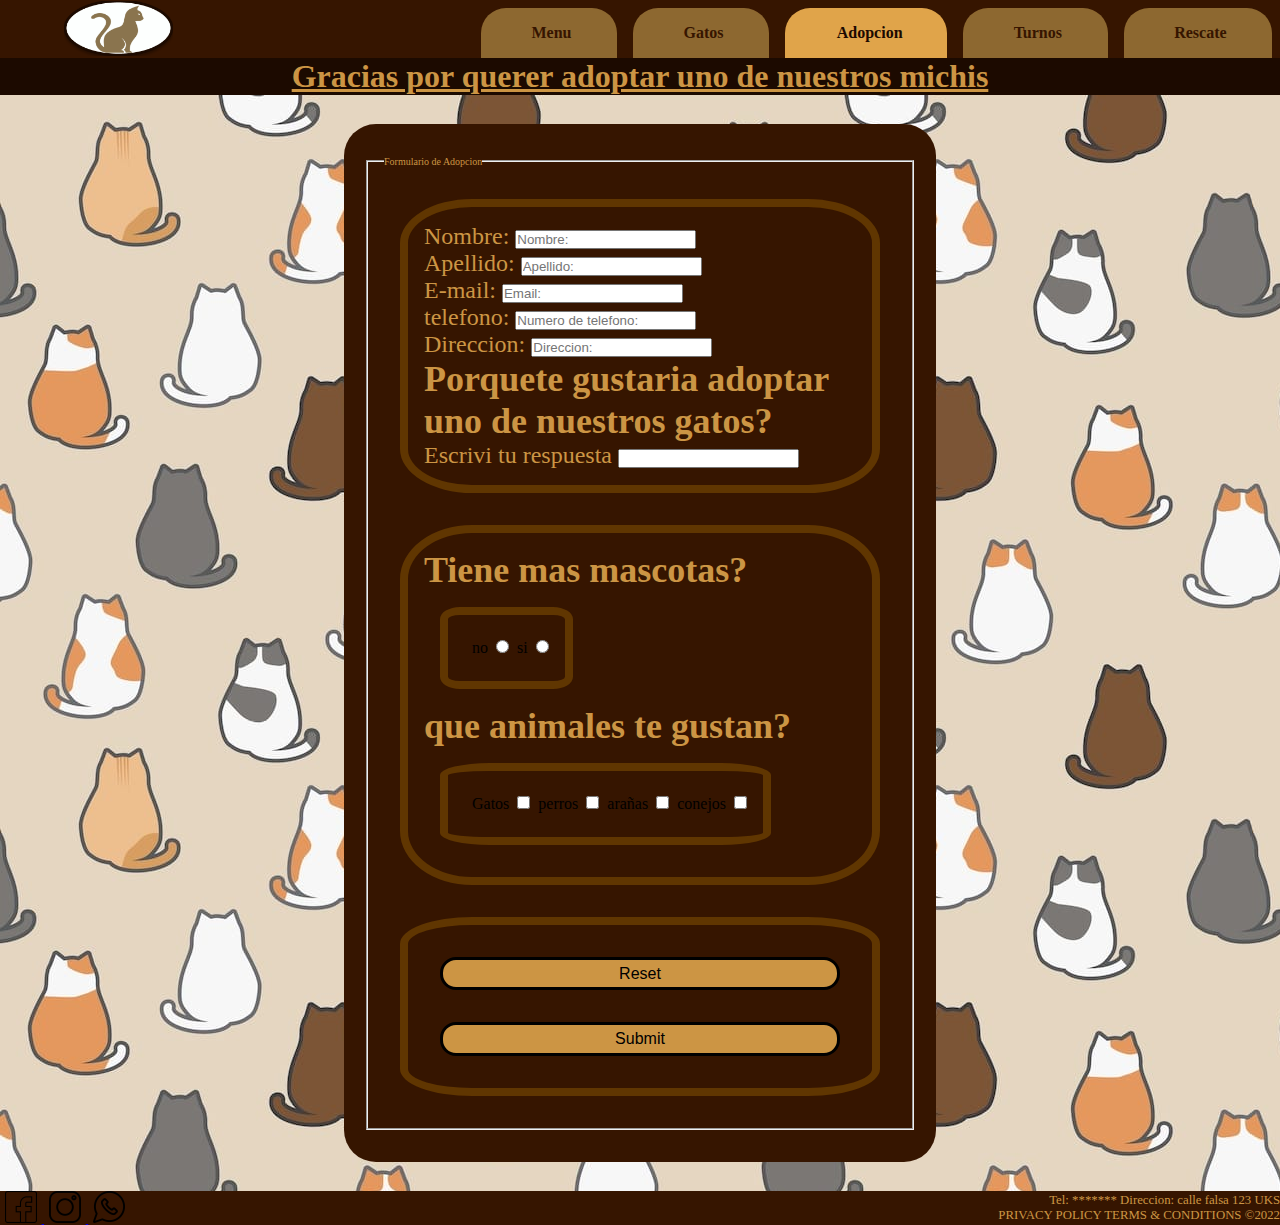
==== commit 7a738ff1: "boostrap-carrucel y columnas pag"rescate"" ====
--- a/pages/adopcion.html
+++ b/pages/adopcion.html
@@ -15,7 +15,7 @@
         <ul class="letras__nav nav justify-content-end ">
             <li><a class="text-center  6 text-decoration-none texto-color" href="./menu.html">Menu</a></li>
             <li><a class="text-center  6 text-decoration-none texto-color" href="./gatos.html">Gatos</a></li>
-            <li class="active text-center  6 text-decoration-none texto-color" ><a href="./adopcion.html">Adopcion</a></li>
+            <li class="activo text-center  6 text-decoration-none texto-color" ><a href="./adopcion.html">Adopcion</a></li>
             <li><a class="text-center  6 text-decoration-none texto-color" href="./turnos.html">Turnos</a></li>
             <li><a class="text-center  6 text-decoration-none texto-color" href="./rescate.html">Rescate</a></li>
         </ul>
--- a/css/diseño.css
+++ b/css/diseño.css
@@ -176,7 +176,7 @@
   animation: scale-in-ver-bottom 0.5s cubic-bezier(0.25, 0.46, 0.45, 0.94) 1s both;
 }
 
-.active {
+.activo {
   color: black;
   background-color: #e0a44a;
   margin: 0.5rem;
@@ -215,16 +215,10 @@
   overflow: hidden;
 }
 
-.tarjeta__diasyhora {
-  display: flex;
-  flex-direction: column;
-  flex-wrap: wrap;
-  align-items: center;
-  justify-content: space-evenly;
-  width: auto;
-}
 .tarjeta__diasyhora p {
-  font-size: 2rem;
+  font-size: 1.5rem;
+  margin: 0.5;
+  padding: 0.5;
 }
 .tarjeta__diasyhora h2 {
   font-size: 2rem;
@@ -368,19 +362,18 @@
 body main form fieldset div div label {
   padding: 0.5rem;
 }
-body main div {
+body main div:not(.carrusel) {
   background-color: #361500;
-  width: 20%;
   padding: 1rem;
   margin: 1rem;
   border: 0.5rem solid #603601;
   border-radius: 15%;
 }
-body main div:hover {
+body main div:not(.carrusel):hover {
   -webkit-animation: scale-up-center 0.4s cubic-bezier(0.39, 0.575, 0.565, 1) 0.1s both;
   animation: scale-up-center 0.4s cubic-bezier(0.39, 0.575, 0.565, 1) 0.1s both;
 }
-body main div img {
+body main div:not(.carrusel) img {
   align-content: center;
 }
 
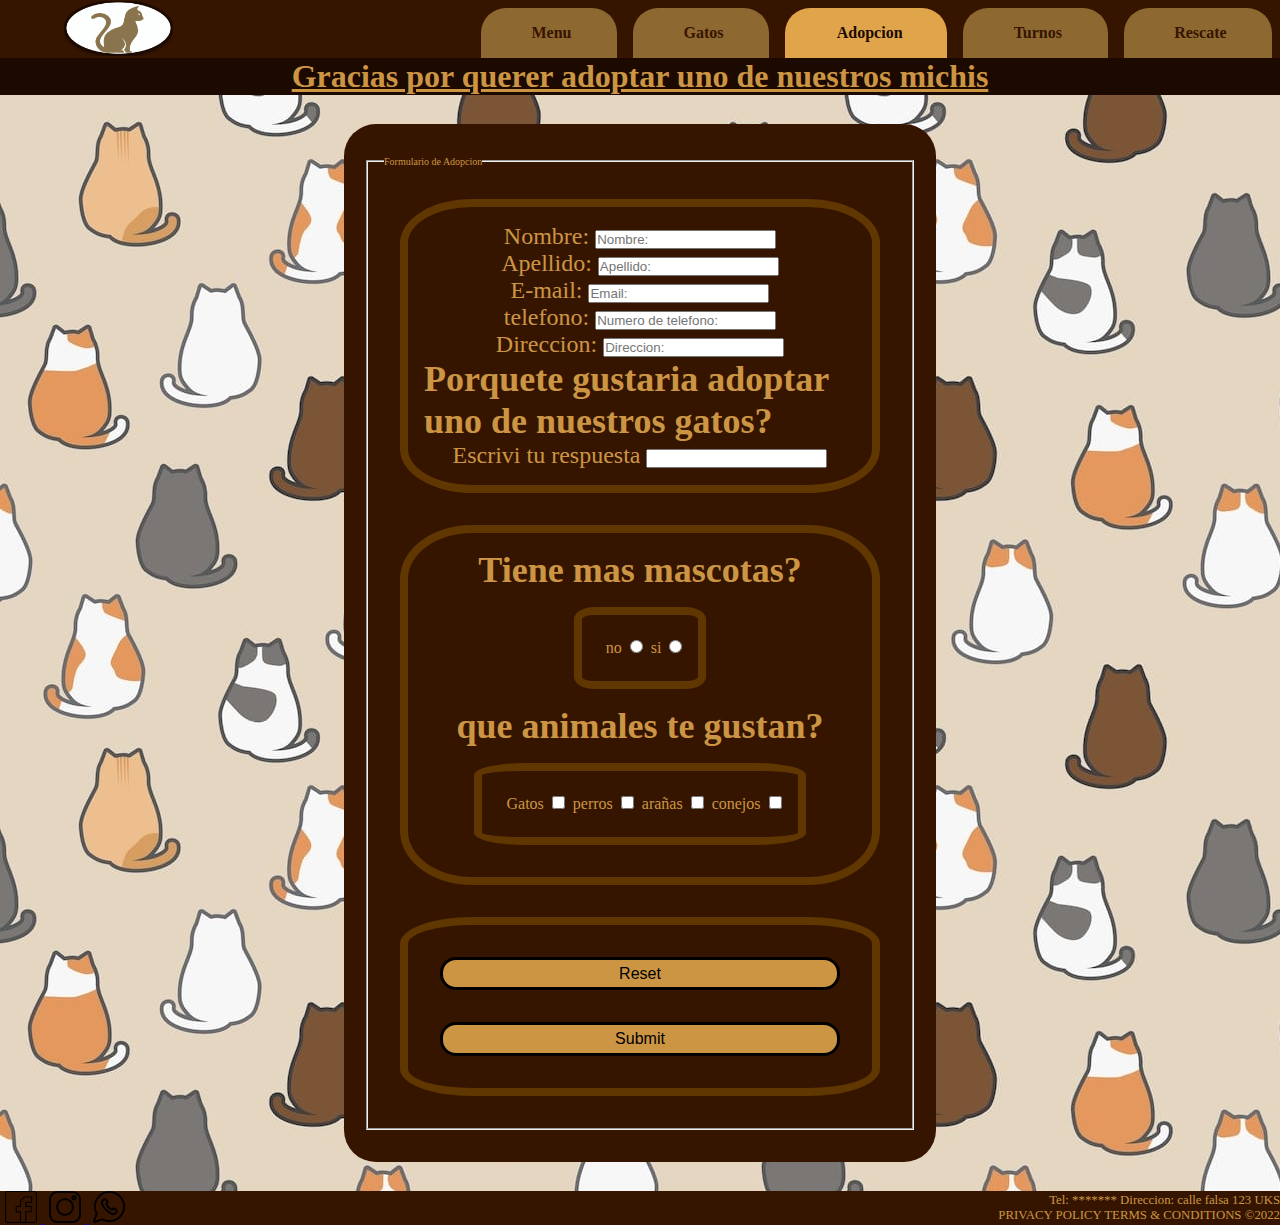
==== commit 0e26c1b2: "nav en header" ====
--- a/pages/adopcion.html
+++ b/pages/adopcion.html
@@ -4,23 +4,26 @@
     <meta charset="UTF-8">
     <meta http-equiv="X-UA-Compatible" content="IE=edge">
     <meta name="viewport" content="width=device-width, initial-scale=1.0">
+    <meta name="description" content="Ejemplo de Palabras Clave y Programación">
+    <meta name="keywords"  content="HTML, ASP, JS, META, PALABRAS CLAVE, EJEMPLO">
     <title>SashimiNeko-Adopciones</title>
     <link href="https://cdn.jsdelivr.net/npm/bootstrap@5.2.0-beta1/dist/css/bootstrap.min.css" rel="stylesheet" integrity="sha384-0evHe/X+R7YkIZDRvuzKMRqM+OrBnVFBL6DOitfPri4tjfHxaWutUpFmBp4vmVor" crossorigin="anonymous">
     <link rel="shortcut icon" href="../assets/imagenes/Logo.png">
     <link rel="stylesheet" href="../css/diseño.css">
 </head>
 <body>
-    <nav>
-        <a class="logo" href="../index.html"><img class="img-logo-nav" src="../assets/imagenes/Logo.png" alt="SashimiNeko-logo" height="55px"></a>
-        <ul class="letras__nav nav justify-content-end ">
-            <li><a class="text-center  6 text-decoration-none texto-color" href="./menu.html">Menu</a></li>
-            <li><a class="text-center  6 text-decoration-none texto-color" href="./gatos.html">Gatos</a></li>
-            <li class="activo text-center  6 text-decoration-none texto-color" ><a href="./adopcion.html">Adopcion</a></li>
-            <li><a class="text-center  6 text-decoration-none texto-color" href="./turnos.html">Turnos</a></li>
-            <li><a class="text-center  6 text-decoration-none texto-color" href="./rescate.html">Rescate</a></li>
-        </ul>
-    </nav>
     <header>
+        <nav>
+            <a class="logo" href="../index.html"><img class="img-logo-nav" src="../assets/imagenes/Logo.png" alt="SashimiNeko-logo" height="55px"></a>
+            <ul class="letras__nav nav justify-content-end ">
+                <li><a class="text-center  6 text-decoration-none texto-color" href="./menu.html">Menu</a></li>
+                <li><a class="text-center  6 text-decoration-none texto-color" href="./gatos.html">Gatos</a></li>
+                <li class="activo text-center  6 text-decoration-none texto-color" ><a href="./adopcion.html">Adopcion</a></li>
+                <li><a class="text-center  6 text-decoration-none texto-color" href="./turnos.html">Turnos</a></li>
+                <li><a class="text-center  6 text-decoration-none texto-color" href="./rescate.html">Rescate</a></li>
+            </ul>
+        </nav>
+    
         <h1 class="text-center  1">Gracias por querer adoptar uno de nuestros michis</h1>
     </header>
     <main class="bodygatitos bodygatitos__cuestionario">
--- a/css/diseño.css
+++ b/css/diseño.css
@@ -10,7 +10,7 @@
   grid-template-rows: repeat(2, 0.2fr) repeat(2, 4fr) 0.2fr;
   grid-column-gap: 1rem;
   grid-row-gap: 1rem;
-  grid-template-areas: "nav     nav     nav     nav     nav" "header  header  header  header  header" "aside   main    main    main    main" "aside   main    main    main    main" "footer  footer  footer  footer  footer";
+  grid-template-areas:"header  header  header  header  header" "aside   main    main    main    main" "aside   main    main    main    main" "aside   main    main    main    main" "footer  footer  footer  footer  footer";
 }
 
 .container__menu {
@@ -19,7 +19,7 @@
   grid-template-rows: repeat(2, 0.2fr) repeat(2, 4fr) 0.2fr;
   grid-column-gap: 1rem;
   grid-row-gap: 1rem;
-  grid-template-areas: "nav     nav     nav     nav     nav" "header  header  header  header  header" "aside   main    main    main    main" "aside   main    main    main    main" "footer  footer  footer  footer  footer";
+  grid-template-areas:"header  header  header  header  header" "aside   main    main    main    main" "aside   main    main    main    main" "aside   main    main    main    main" "footer  footer  footer  footer  footer";
 }
 
 .texto-color {
@@ -150,11 +150,12 @@
   flex-direction: row;
   flex-wrap: wrap;
   align-content: center;
+  justify-content: center;
 }
 
 .cuestionario__btn {
   width: auto;
-  color: #000;
+  color: #CC9544;
   margin: 1rem;
   display: flex;
   flex-direction: row;
@@ -215,8 +216,16 @@
   overflow: hidden;
 }
 
+.disflex {
+  display: flex;
+  flex-direction: column;
+  flex-wrap: wrap;
+  align-content: center;
+  align-items: center;
+}
+
 .tarjeta__diasyhora p {
-  font-size: 1.5rem;
+  font-size: 1.2rem;
   margin: 0.5;
   padding: 0.5;
 }
@@ -224,10 +233,7 @@
   font-size: 2rem;
 }
 .tarjeta__diasyhora ul li {
-  font-size: 1.1rem;
-}
-.tarjeta__diasyhora h3 {
-  font-size: 1rem;
+  font-size: 1.5rem;
 }
 
 @-webkit-keyframes scale-up-center {
@@ -375,6 +381,55 @@
 }
 body main div:not(.carrusel) img {
   align-content: center;
+}
+
+.tarjetas {
+  display: flex;
+  flex-wrap: wrap;
+  justify-content: space-evenly;
+}
+.tarjetas div {
+  display: flex;
+  flex-direction: column;
+  flex-wrap: nowrap;
+  align-items: center;
+  align-content: center;
+  justify-content: space-between;
+  width: 21rem;
+  height: 30rem;
+}
+.tarjetas div h3 {
+  font-size: 1.8rem;
+}
+.tarjetas div p {
+  font-size: 1rem;
+}
+.tarjetas div img {
+  width: 17rem;
+  height: 17rem;
+  object-fit: contain;
+  margin-top: 1rem;
+  overflow: hidden;
+}
+
+.disflex {
+  display: flex;
+  flex-direction: column;
+  flex-wrap: wrap;
+  align-content: center;
+  align-items: center;
+}
+
+.tarjeta__diasyhora p {
+  font-size: 1.2rem;
+  margin: 0.5;
+  padding: 0.5;
+}
+.tarjeta__diasyhora h2 {
+  font-size: 2rem;
+}
+.tarjeta__diasyhora ul li {
+  font-size: 1.5rem;
 }
 
 nav {
@@ -426,7 +481,7 @@
 header {
   background-color: #1C0A00;
   grid-area: header;
-  margin: 0rem 5rem;
+  margin: 0rem 0rem;
 }
 header h1 {
   text-align: center;
@@ -500,14 +555,8 @@
     padding: 1.1rem 2rem;
   }
 
-  .active {
-    margin: 0.3rem;
-    padding: 1.1rem 2rem;
-    margin-bottom: 0rem;
-  }
-
   header {
-    margin: 0rem 2rem;
+    margin: 0rem 0rem;
   }
   header h1 {
     font-size: 1.5rem;
@@ -543,26 +592,159 @@
     flex-direction: column;
   }
 
-  .tarjetas {
-    display: flex;
-    flex-wrap: wrap;
-    justify-content: space-evenly;
-  }
   .tarjetas div {
-    display: flex;
-    flex-direction: column;
-    flex-wrap: nowrap;
-    align-items: center;
-    align-content: center;
-    justify-content: space-between;
     width: 21rem;
     height: 30rem;
   }
-  .tarjetas div h3 {
-    font-size: 1.8rem;
-  }
   .tarjetas div p {
     font-size: 1rem;
+  }
+  .tarjetas div img {
+    width: 17rem;
+    height: 17rem;
+    margin-top: 1rem;
+  }
+
+  .tarjeta__diasyhora p {
+    font-size: 1.2rem;
+  }
+  .tarjeta__diasyhora h2 {
+    font-size: 2rem;
+  }
+  .tarjeta__diasyhora ul li {
+    font-size: 1rem;
+  }
+}
+@media (max-width: 768px) {
+  nav a {
+    margin-left: 1%;
+  }
+  nav a img {
+    height: 2rem;
+  }
+  nav ul li {
+    margin: 0.2rem;
+    margin-bottom: 0rem;
+    padding: 0.5rem 0.7rem;
+  }
+  nav ul li a {
+    font-size: 1rem;
+  }
+  nav ul li:hover {
+    margin: 0.2rem;
+    margin-bottom: 0rem;
+    padding: 0.5rem 0.7rem;
+  }
+
+  .activo {
+    margin: 0.2rem;
+    margin-bottom: 0rem;
+    padding: 0.5rem 0.7rem;
+  }
+
+  aside form label h2 {
+    font-size: 1.5rem;
+    margin: 0.5rem;
+  }
+  aside form label select {
+    font-size: 1rem;
+    margin: 0.1rem;
+    padding: 0.3rem 0.2rem;
+    border-radius: 1rem;
+  }
+  aside form label select option {
+    border-radius: 1rem;
+  }
+
+  .cuestionario {
+    margin: 1rem 2rem;
+    width: 25rem;
+  }
+
+  .cuestionario__completar {
+    width: 20rem;
+    justify-content: center;
+  }
+}
+@media (max-width: 480px) {
+  nav a {
+    margin-left: 1%;
+  }
+  nav a img {
+    height: 1.5rem;
+  }
+  nav ul li {
+    margin: 0.1rem;
+    margin-bottom: 0px;
+    padding: 0.3rem 0.1rem;
+  }
+  nav ul li a {
+    font-size: 0.5rem;
+  }
+  nav ul li:hover {
+    margin: 0.1rem;
+    margin-bottom: 0px;
+    padding: 0.3rem 0.1rem;
+  }
+
+  .activo {
+    margin: 0.1rem;
+    margin-bottom: 0px;
+    padding: 0.3rem 0.1rem;
+  }
+
+  .container__menu {
+    grid-template-columns: 0.1fr repeat(4, 1fr);
+    grid-template-rows: repeat(2, 0.04fr) repeat(2, 4fr) 0.04fr;
+    grid-column-gap: 0.5rem;
+    grid-row-gap: 0.5rem;
+  }
+
+  aside form label h2 {
+    font-size: 1rem;
+    margin: 0.2rem;
+  }
+  aside form label select {
+    font-size: 0.8rem;
+    margin: 0.1rem;
+    padding: 0.3rem 0.2rem;
+    border-radius: 1rem;
+  }
+  aside form label select option {
+    border-radius: 1rem;
+  }
+
+  .cuestionario__part {
+    font-size: 1rem;
+    margin: 0.3rem;
+    padding: 1.5rem;
+  }
+
+  .cuestionario {
+    margin: 3rem;
+    width: 20rem;
+  }
+
+  .cuestionario__completar {
+    width: 16rem;
+    justify-content: center;
+  }
+
+  .cuestionario__btn {
+    width: 9rem;
+    margin: 1rem;
+  }
+
+  .cuestionario__body {
+    margin: 0rem;
+  }
+
+  .tarjetas div {
+    width: 15rem;
+    height: 25rem;
+  }
+  .tarjetas div p {
+    font-size: 0.8rem;
   }
   .tarjetas div img {
     width: 17rem;
@@ -572,171 +754,18 @@
     overflow: hidden;
   }
 
-  .tarjeta__diasyhora {
-    display: flex;
-    flex-direction: column;
-    flex-wrap: wrap;
-    align-items: center;
-    justify-content: space-evenly;
-    width: auto;
-  }
   .tarjeta__diasyhora p {
-    font-size: 2rem;
+    font-size: 0.9rem;
   }
   .tarjeta__diasyhora h2 {
-    font-size: 2rem;
+    font-size: 0.7rem;
   }
   .tarjeta__diasyhora ul li {
-    font-size: 1.1rem;
-  }
-  .tarjeta__diasyhora h3 {
-    font-size: 1rem;
-  }
-}
-@media (max-width: 768px) {
-  nav a {
-    margin-left: 1%;
-  }
-  nav a img {
-    height: 2rem;
-  }
-  nav ul li {
-    margin: 0.2rem;
-    margin-bottom: 0rem;
-    padding: 0.5rem 0.7rem;
-  }
-  nav ul li a {
-    font-size: 1rem;
-  }
-  nav ul li:hover {
-    margin: 0.2rem;
-    margin-bottom: 0rem;
-    padding: 0.5rem 0.7rem;
-  }
-
-  .active {
-    margin: 0.2rem;
-    margin-bottom: 0rem;
-    padding: 0.5rem 0.7rem;
-  }
-
-  aside form label h2 {
-    font-size: 1.5rem;
-    margin: 0.5rem;
-  }
-  aside form label select {
-    font-size: 1rem;
-    margin: 0.1rem;
-    padding: 0.3rem 0.2rem;
-    border-radius: 1rem;
-  }
-  aside form label select option {
-    border-radius: 1rem;
-  }
-
-  .cuestionario {
-    margin: 1rem 2rem;
-    width: 25rem;
-  }
-
-  .cuestionario__completar {
-    width: 20rem;
-    justify-content: center;
-  }
-}
-@media (max-width: 480px) {
-  nav a {
-    margin-left: 1%;
-  }
-  nav a img {
-    height: 1.5rem;
-  }
-  nav ul li {
-    margin: 0.1rem;
-    margin-bottom: 0px;
-    padding: 0.3rem 0.1rem;
-  }
-  nav ul li a {
-    font-size: 0.5rem;
-  }
-  nav ul li:hover {
-    margin: 0.1rem;
-    margin-bottom: 0px;
-    padding: 0.3rem 0.1rem;
-  }
-
-  .active {
-    margin: 0.1rem;
-    margin-bottom: 0px;
-    padding: 0.3rem 0.1rem;
-  }
-
-  .container__menu {
-    grid-template-columns: 0.1fr repeat(4, 1fr);
-    grid-template-rows: repeat(2, 0.04fr) repeat(2, 4fr) 0.04fr;
-    grid-column-gap: 0.5rem;
-    grid-row-gap: 0.5rem;
-  }
-
-  aside form label h2 {
-    font-size: 1rem;
-    margin: 0.2rem;
-  }
-  aside form label select {
-    font-size: 0.8rem;
-    margin: 0.1rem;
-    padding: 0.3rem 0.2rem;
-    border-radius: 1rem;
-  }
-  aside form label select option {
-    border-radius: 1rem;
-  }
-
-  .cuestionario__part {
-    font-size: 1rem;
-    margin: 0.3rem;
-    padding: 1.5rem;
-  }
-
-  .cuestionario {
-    margin: 3rem;
-    width: 20rem;
-  }
-
-  .cuestionario__completar {
-    width: 16rem;
-    justify-content: center;
-  }
-
-  .cuestionario__btn {
-    width: 9rem;
-    margin: 1rem;
-  }
-
-  .cuestionario__body {
-    margin: 0rem;
-  }
-
-  .tarjetas div {
-    width: 15rem;
-    height: 25rem;
-  }
-  .tarjetas div h3 {
-    font-size: 1rem;
-  }
-  .tarjetas div p {
-    font-size: 0.8rem;
-  }
-  .tarjetas div img {
-    width: 17rem;
-    height: 17rem;
-    object-fit: contain;
-    margin-top: 1rem;
-    overflow: hidden;
+    font-size: 0.6rem;
   }
 
   header {
-    margin: 0rem 0.5rem;
+    margin: 0rem 0rem;
   }
   header h1 {
     font-size: 1.2rem;
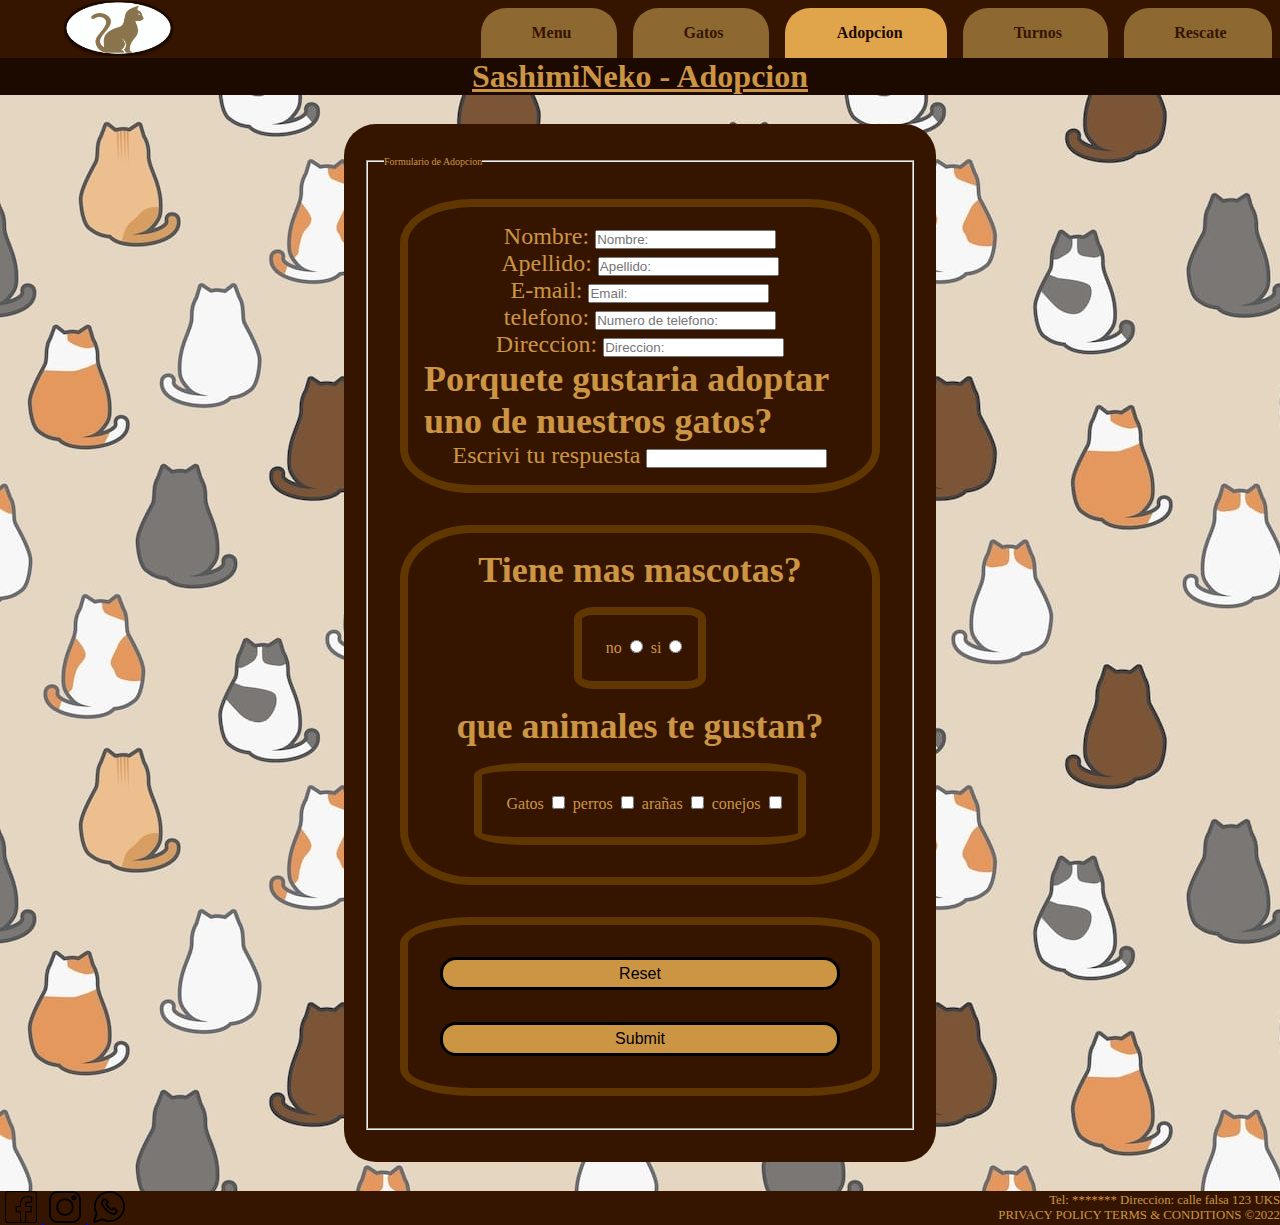
==== commit 8c460ce7: "cambios" ====
--- a/pages/adopcion.html
+++ b/pages/adopcion.html
@@ -24,7 +24,7 @@
             </ul>
         </nav>
     
-        <h1 class="text-center  1">Gracias por querer adoptar uno de nuestros michis</h1>
+        <h1 class="text-center">SashimiNeko - Adopcion</h1>
     </header>
     <main class="bodygatitos bodygatitos__cuestionario">
         <form class="cuestionario m-0 justify-content-between" action="">
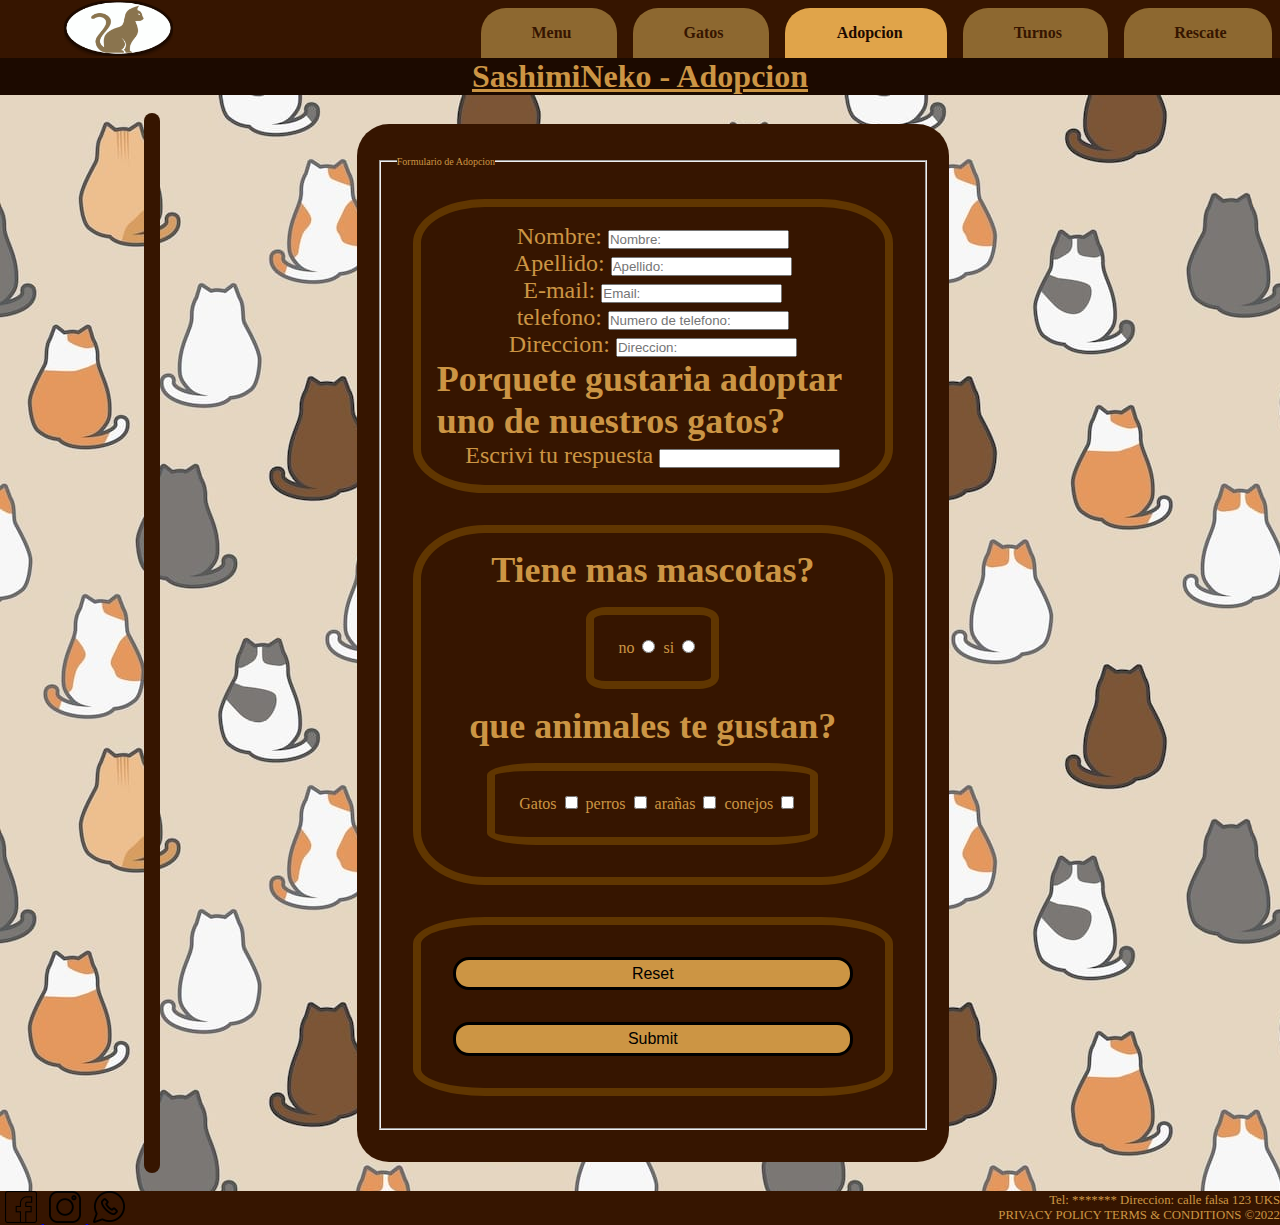
==== commit 995beb40: "$color =! color" ====
--- a/pages/adopcion.html
+++ b/pages/adopcion.html
@@ -27,6 +27,7 @@
         <h1 class="text-center">SashimiNeko - Adopcion</h1>
     </header>
     <main class="bodygatitos bodygatitos__cuestionario">
+        <h1 class="texto"></h1>
         <form class="cuestionario m-0 justify-content-between" action="">
             <fieldset class="cuestionario__body mt-0 justify-content-between">
                 <legend class="text-center  1">Formulario de Adopcion</legend>
--- a/css/diseño.css
+++ b/css/diseño.css
@@ -20,6 +20,15 @@
   grid-column-gap: 1rem;
   grid-row-gap: 1rem;
   grid-template-areas:"header  header  header  header  header" "aside   main    main    main    main" "aside   main    main    main    main" "aside   main    main    main    main" "footer  footer  footer  footer  footer";
+}
+.texto{
+  font-size: 1.2rem;
+  background-color: #361500;
+  margin: 0.3rem;
+  padding: 0.5rem;
+  border-radius: 25px;
+  color: #CC9544;
+  text-align: justify;
 }
 
 .texto-color {
@@ -365,6 +374,7 @@
   width: 100%;
   height: 100%;
 }
+
 body main form fieldset div div label {
   padding: 0.5rem;
 }
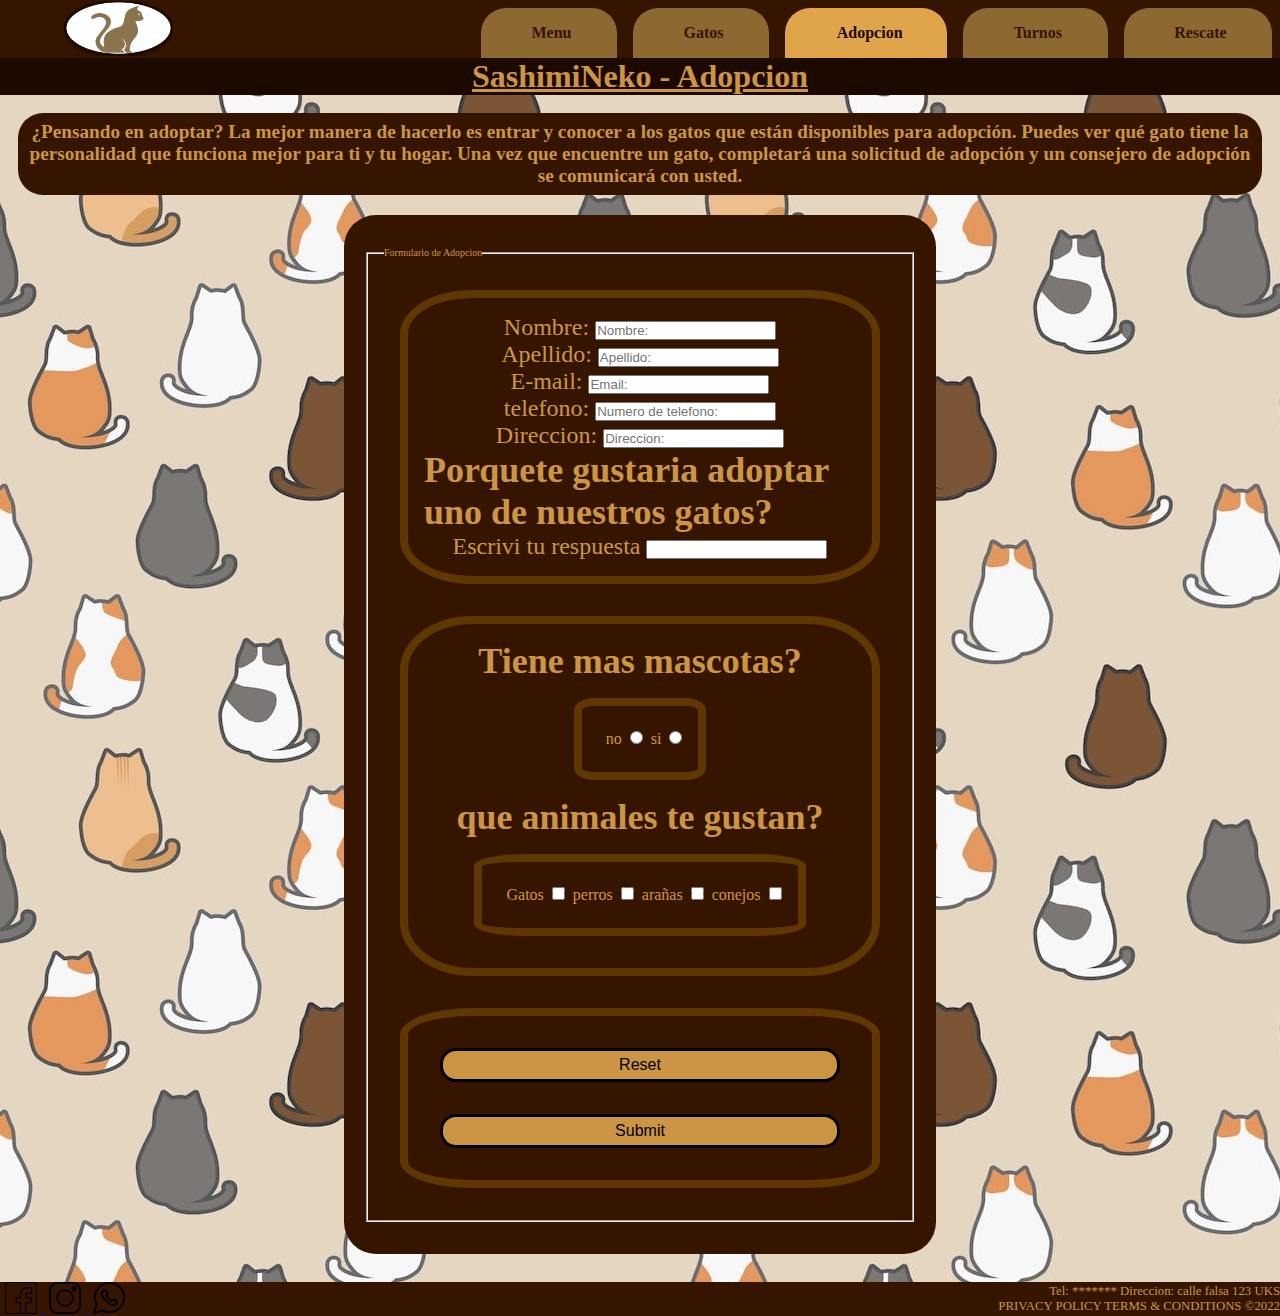
==== commit 24eee7e0: "SEO" ====
--- a/pages/adopcion.html
+++ b/pages/adopcion.html
@@ -4,7 +4,7 @@
     <meta charset="UTF-8">
     <meta http-equiv="X-UA-Compatible" content="IE=edge">
     <meta name="viewport" content="width=device-width, initial-scale=1.0">
-    <meta name="description" content="Ejemplo de Palabras Clave y Programación">
+    <meta name="description" content="En SashumiNeko podes brindarle un hogar a nuestros gatos">
     <meta name="keywords"  content="HTML, ASP, JS, META, PALABRAS CLAVE, EJEMPLO">
     <title>SashimiNeko-Adopciones</title>
     <link href="https://cdn.jsdelivr.net/npm/bootstrap@5.2.0-beta1/dist/css/bootstrap.min.css" rel="stylesheet" integrity="sha384-0evHe/X+R7YkIZDRvuzKMRqM+OrBnVFBL6DOitfPri4tjfHxaWutUpFmBp4vmVor" crossorigin="anonymous">
@@ -27,7 +27,9 @@
         <h1 class="text-center">SashimiNeko - Adopcion</h1>
     </header>
     <main class="bodygatitos bodygatitos__cuestionario">
-        <h1 class="texto"></h1>
+        <section>
+            <h1 class="texto">¿Pensando en adoptar? La mejor manera de hacerlo es entrar y conocer a los gatos que están disponibles para adopción. Puedes ver qué gato tiene la personalidad que funciona mejor para ti y tu hogar. Una vez que encuentre un gato, completará una solicitud de adopción y un consejero de adopción se comunicará con usted.</h1>
+        </section>   
         <form class="cuestionario m-0 justify-content-between" action="">
             <fieldset class="cuestionario__body mt-0 justify-content-between">
                 <legend class="text-center  1">Formulario de Adopcion</legend>
--- a/css/diseño.css
+++ b/css/diseño.css
@@ -1,6 +1,6 @@
 * {
-  padding: 0px;
-  margin: 0px;
+  margin: 0rem;
+  padding: 0rem;
   box-sizing: border-box;
 }
 
@@ -10,25 +10,17 @@
   grid-template-rows: repeat(2, 0.2fr) repeat(2, 4fr) 0.2fr;
   grid-column-gap: 1rem;
   grid-row-gap: 1rem;
-  grid-template-areas:"header  header  header  header  header" "aside   main    main    main    main" "aside   main    main    main    main" "aside   main    main    main    main" "footer  footer  footer  footer  footer";
-}
-
-.container__menu {
-  display: grid;
-  grid-template-columns: 0.45fr repeat(4, 1fr);
-  grid-template-rows: repeat(2, 0.2fr) repeat(2, 4fr) 0.2fr;
-  grid-column-gap: 1rem;
-  grid-row-gap: 1rem;
-  grid-template-areas:"header  header  header  header  header" "aside   main    main    main    main" "aside   main    main    main    main" "aside   main    main    main    main" "footer  footer  footer  footer  footer";
-}
-.texto{
+  grid-template-areas: "header  header  header  header  header" "aside   main    main    main    main" "aside   main    main    main    main" "aside   main    main    main    main" "footer  footer  footer  footer  footer";
+}
+
+.texto {
   font-size: 1.2rem;
   background-color: #361500;
   margin: 0.3rem;
   padding: 0.5rem;
   border-radius: 25px;
   color: #CC9544;
-  text-align: justify;
+  text-align: center;
 }
 
 .texto-color {
@@ -50,6 +42,8 @@
 .bodygatitos__cuestionario {
   display: flex;
   justify-content: center;
+  align-items: center;
+  flex-direction: column;
 }
 
 .title__main {
@@ -60,19 +54,12 @@
   font-family: "Tiro Devanagari Marathi", serif;
 }
 
-.text-pop-up-top {
+.text-pop-up-top:not(.carrusel) {
   -webkit-animation: text-pop-up-top 2s cubic-bezier(0.25, 0.46, 0.45, 0.94) both;
   animation: text-pop-up-top 2s cubic-bezier(0.25, 0.46, 0.45, 0.94) both;
 }
 
-.title__main {
-  text-align: center;
-  font-style: normal;
-  font-size: 5rem;
-  font-family: "Tiro Devanagari Marathi", serif;
-}
-
-.text-pop-up-top {
+.text-pop-up-top:not(.carrusel) {
   -webkit-animation: text-pop-up-top 2s cubic-bezier(0.25, 0.46, 0.45, 0.94) both;
   animation: text-pop-up-top 2s cubic-bezier(0.25, 0.46, 0.45, 0.94) both;
 }
@@ -96,7 +83,7 @@
   background-color: rgba(127, 255, 212, 0);
 }
 
-.kenburns-right {
+.kenburns-right:not(.carrusel) {
   -webkit-animation: kenburns-right 1.5s ease-in-out reverse backwards;
   animation: kenburns-right 1.5s ease-in-out reverse backwards;
 }
@@ -106,7 +93,7 @@
   height: auto;
 }
 
-.scale-down-center {
+.scale-down-center:not(.carrusel) {
   -webkit-animation: scale-down-center 0.4s cubic-bezier(0.25, 0.46, 0.45, 0.94) both;
   animation: scale-down-center 0.4s cubic-bezier(0.25, 0.46, 0.45, 0.94) both;
 }
@@ -127,8 +114,8 @@
 
 .cuestionario {
   background-color: #361500;
+  margin: 1rem 12rem;
   padding: 1rem;
-  margin: 1rem 12rem;
   border-radius: 2rem;
   width: 37rem;
   display: flex;
@@ -136,8 +123,8 @@
 }
 
 .cuestionario__body {
+  margin: 1rem;
   padding: 1rem;
-  margin: 1rem;
   display: flex;
   flex-wrap: wrap;
   flex-direction: column;
@@ -181,68 +168,9 @@
   justify-content: space-around;
 }
 
-.scale-in-ver-bottom {
+.scale-in-ver-bottom:not(.carrusel) {
   -webkit-animation: scale-in-ver-bottom 0.5s cubic-bezier(0.25, 0.46, 0.45, 0.94) 1s both;
   animation: scale-in-ver-bottom 0.5s cubic-bezier(0.25, 0.46, 0.45, 0.94) 1s both;
-}
-
-.activo {
-  color: black;
-  background-color: #e0a44a;
-  margin: 0.5rem;
-  padding: 1rem 3rem;
-  margin-bottom: 0rem;
-  border-radius: 25px 25px 0px 0px;
-  display: flex;
-}
-
-.tarjetas {
-  display: flex;
-  flex-wrap: wrap;
-  justify-content: space-evenly;
-}
-.tarjetas div {
-  display: flex;
-  flex-direction: column;
-  flex-wrap: nowrap;
-  align-items: center;
-  align-content: center;
-  justify-content: space-between;
-  width: 21rem;
-  height: 30rem;
-}
-.tarjetas div h3 {
-  font-size: 1.8rem;
-}
-.tarjetas div p {
-  font-size: 1rem;
-}
-.tarjetas div img {
-  width: 17rem;
-  height: 17rem;
-  object-fit: contain;
-  margin-top: 1rem;
-  overflow: hidden;
-}
-
-.disflex {
-  display: flex;
-  flex-direction: column;
-  flex-wrap: wrap;
-  align-content: center;
-  align-items: center;
-}
-
-.tarjeta__diasyhora p {
-  font-size: 1.2rem;
-  margin: 0.5;
-  padding: 0.5;
-}
-.tarjeta__diasyhora h2 {
-  font-size: 2rem;
-}
-.tarjeta__diasyhora ul li {
-  font-size: 1.5rem;
 }
 
 @-webkit-keyframes scale-up-center {
@@ -374,137 +302,27 @@
   width: 100%;
   height: 100%;
 }
-
-body main form fieldset div div label {
-  padding: 0.5rem;
-}
-body main div:not(.carrusel) {
-  background-color: #361500;
-  padding: 1rem;
-  margin: 1rem;
-  border: 0.5rem solid #603601;
-  border-radius: 15%;
-}
-body main div:not(.carrusel):hover {
-  -webkit-animation: scale-up-center 0.4s cubic-bezier(0.39, 0.575, 0.565, 1) 0.1s both;
-  animation: scale-up-center 0.4s cubic-bezier(0.39, 0.575, 0.565, 1) 0.1s both;
-}
-body main div:not(.carrusel) img {
-  align-content: center;
-}
-
-.tarjetas {
-  display: flex;
-  flex-wrap: wrap;
-  justify-content: space-evenly;
-}
-.tarjetas div {
-  display: flex;
-  flex-direction: column;
-  flex-wrap: nowrap;
-  align-items: center;
-  align-content: center;
-  justify-content: space-between;
-  width: 21rem;
-  height: 30rem;
-}
-.tarjetas div h3 {
-  font-size: 1.8rem;
-}
-.tarjetas div p {
-  font-size: 1rem;
-}
-.tarjetas div img {
-  width: 17rem;
-  height: 17rem;
-  object-fit: contain;
-  margin-top: 1rem;
-  overflow: hidden;
-}
-
-.disflex {
-  display: flex;
-  flex-direction: column;
-  flex-wrap: wrap;
-  align-content: center;
-  align-items: center;
-}
-
-.tarjeta__diasyhora p {
-  font-size: 1.2rem;
-  margin: 0.5;
-  padding: 0.5;
-}
-.tarjeta__diasyhora h2 {
-  font-size: 2rem;
-}
-.tarjeta__diasyhora ul li {
-  font-size: 1.5rem;
-}
-
-nav {
-  background-color: #361500;
-  color: black;
-  display: flex;
-  justify-content: space-between;
-  flex-wrap: wrap;
-  align-items: flex-end;
-  align-content: stretch;
-  position: sticky;
-  top: 0px;
-  grid-area: nav;
-  align-self: baseline;
-  z-index: 100;
-}
-nav a {
-  margin-left: 5%;
-}
-nav ul {
-  display: flex;
-  flex-direction: row;
-  flex-wrap: wrap;
-}
-nav ul li {
-  color: black;
-  background-color: #8d6830;
-  margin: 0.5rem;
-  margin-bottom: 0rem;
-  padding: 1rem 3rem;
-  margin-bottom: 0px;
-  border-radius: 25px 25px 0px 0px;
-  display: flex;
-  transition: 0s;
-}
-nav ul li a {
-  color: #1C0A00;
-  font-size: 1rem;
-  text-decoration: none;
-}
-nav ul li:hover {
-  color: black;
-  background-color: #e0a44a;
-  margin: 0.5rem;
-  padding: 1rem 3rem;
-  margin-bottom: 0px;
-}
-
-header {
-  background-color: #1C0A00;
-  grid-area: header;
-  margin: 0rem 0rem;
-}
-header h1 {
-  text-align: center;
-  font-style: normal;
-  font-size: 2rem;
-  font-family: "Tiro Devanagari Marathi", serif;
-  font-weight: 0rem;
-  text-decoration-line: underline;
-}
-header p {
+body main p {
   font-size: 1.2rem;
   margin: 0.3rem;
   text-align: justify;
+}
+body main form fieldset div div label {
+  padding: 0.5rem;
+}
+body main div:not(.carrusel) {
+  background-color: #361500;
+  margin: 1rem;
+  padding: 1rem;
+  border: 0.5rem solid #603601;
+  border-radius: 15%;
+}
+body main div:not(.carrusel):hover:not(.carrusel) {
+  -webkit-animation: scale-up-center 0.4s cubic-bezier(0.39, 0.575, 0.565, 1) 0.1s both;
+  animation: scale-up-center 0.4s cubic-bezier(0.39, 0.575, 0.565, 1) 0.1s both;
+}
+body main div:not(.carrusel) img {
+  align-content: center;
 }
 
 aside {
@@ -528,6 +346,121 @@
   border-radius: 1rem;
 }
 
+.tarjetas {
+  display: flex;
+  flex-wrap: wrap;
+  justify-content: space-evenly;
+}
+.tarjetas div {
+  display: flex;
+  flex-direction: column;
+  flex-wrap: nowrap;
+  align-items: center;
+  align-content: center;
+  justify-content: space-between;
+  width: 21rem;
+  height: 30rem;
+}
+.tarjetas div h3 {
+  font-size: 1.8rem;
+}
+.tarjetas div p {
+  font-size: 1rem;
+}
+.tarjetas div img {
+  width: 17rem;
+  height: 17rem;
+  object-fit: contain;
+  margin-top: 1rem;
+  overflow: hidden;
+}
+
+.disflex {
+  display: flex;
+  flex-direction: column;
+  flex-wrap: wrap;
+  align-content: center;
+  align-items: center;
+}
+
+.tarjeta__diasyhora p {
+  font-size: 1.2rem;
+  margin: 0.5;
+  padding: 0.5;
+}
+.tarjeta__diasyhora h2 {
+  font-size: 2rem;
+}
+.tarjeta__diasyhora ul li {
+  font-size: 1.5rem;
+}
+
+header {
+  background-color: #1C0A00;
+  margin: 0rem;
+  grid-area: header;
+}
+header nav {
+  background-color: #361500;
+  color: #1C0A00;
+  display: flex;
+  justify-content: space-between;
+  flex-wrap: wrap;
+  align-items: flex-end;
+  align-content: stretch;
+  position: sticky;
+  top: 0px;
+  align-self: baseline;
+  z-index: 100;
+}
+header nav a {
+  margin-left: 5%;
+}
+header nav ul {
+  display: flex;
+  flex-direction: row;
+  flex-wrap: wrap;
+}
+header nav ul li {
+  background-color: #8d6830;
+  transition: 0s;
+}
+header nav ul li a {
+  color: #1C0A00;
+  font-size: 1rem;
+  text-decoration: none;
+}
+header nav ul li:hover {
+  background-color: #e0a44a;
+}
+header h1 {
+  text-align: center;
+  font-style: normal;
+  font-size: 2rem;
+  font-family: "Tiro Devanagari Marathi", serif;
+  font-weight: 0rem;
+  text-decoration-line: underline;
+}
+
+.etiqueta, header nav ul li, header nav ul li:hover {
+  color: #1C0A00;
+  margin: 0.5rem;
+  padding: 1rem 3rem;
+  margin-bottom: 0rem;
+  border-radius: 25px 25px 0px 0px;
+  display: flex;
+}
+
+.activo {
+  color: #1C0A00;
+  background-color: #e0a44a;
+  margin: 0.5rem;
+  padding: 1rem 3rem;
+  margin-bottom: 0rem;
+  border-radius: 25px 25px 0px 0px;
+  display: flex;
+}
+
 footer {
   background-color: #361500;
   color: #CC9544;
@@ -553,16 +486,16 @@
   }
   nav ul li {
     margin: 0.3rem;
+    padding: 1.1rem 1rem;
     margin-bottom: 0rem;
-    padding: 1.1rem 2rem;
   }
   nav ul li a {
     font-size: 1rem;
   }
   nav ul li:hover {
     margin: 0.3rem;
+    padding: 1.1rem 1rem;
     margin-bottom: 0rem;
-    padding: 1.1rem 2rem;
   }
 
   header {
@@ -571,7 +504,8 @@
   header h1 {
     font-size: 1.5rem;
   }
-  header p {
+
+  body main p {
     font-size: 1rem;
     margin: 0rem;
   }
@@ -602,6 +536,12 @@
     flex-direction: column;
   }
 
+  .texto {
+    font-size: 1.2rem;
+    margin: 0.3rem;
+    padding: 0.5rem;
+  }
+
   .tarjetas div {
     width: 21rem;
     height: 30rem;
@@ -646,6 +586,12 @@
     padding: 0.5rem 0.7rem;
   }
 
+  .etiqueta, header nav ul li, header nav ul li:hover {
+    margin: 0.2rem;
+    margin-bottom: 0rem;
+    padding: 0.5rem 0.7rem;
+  }
+
   .activo {
     margin: 0.2rem;
     margin-bottom: 0rem;
@@ -666,6 +612,12 @@
     border-radius: 1rem;
   }
 
+  .texto {
+    font-size: 1.2rem;
+    margin: 0.3rem;
+    padding: 0.5rem;
+  }
+
   .cuestionario {
     margin: 1rem 2rem;
     width: 25rem;
@@ -692,6 +644,18 @@
     font-size: 0.5rem;
   }
   nav ul li:hover {
+    margin: 0.1rem;
+    margin-bottom: 0px;
+    padding: 0.3rem 0.1rem;
+  }
+
+  .texto {
+    font-size: 1rem;
+    margin: 0.2rem;
+    padding: 0.5rem;
+  }
+
+  .etiqueta, header nav ul li, header nav ul li:hover {
     margin: 0.1rem;
     margin-bottom: 0px;
     padding: 0.3rem 0.1rem;
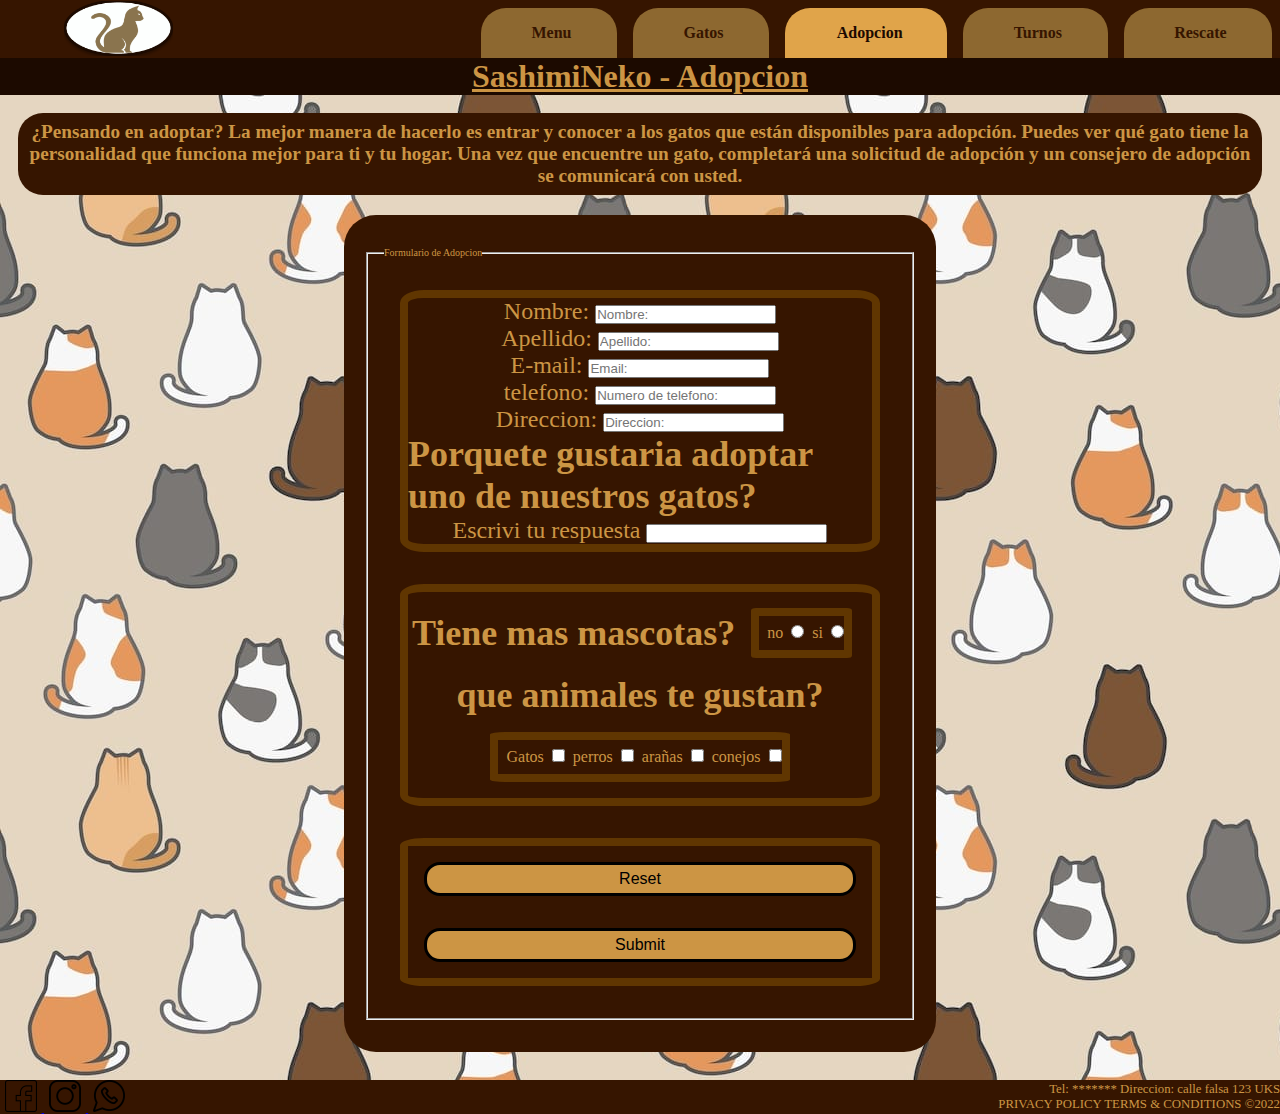
==== commit fcafceea: "animaciones, bordes, media" ====
--- a/pages/adopcion.html
+++ b/pages/adopcion.html
@@ -15,7 +15,7 @@
     <header>
         <nav>
             <a class="logo" href="../index.html"><img class="img-logo-nav" src="../assets/imagenes/Logo.png" alt="SashimiNeko-logo" height="55px"></a>
-            <ul class="letras__nav nav justify-content-end ">
+            <ul class="nav justify-content-end ">
                 <li><a class="text-center  6 text-decoration-none texto-color" href="./menu.html">Menu</a></li>
                 <li><a class="text-center  6 text-decoration-none texto-color" href="./gatos.html">Gatos</a></li>
                 <li class="activo text-center  6 text-decoration-none texto-color" ><a href="./adopcion.html">Adopcion</a></li>
--- a/css/diseño.css
+++ b/css/diseño.css
@@ -54,16 +54,6 @@
   font-family: "Tiro Devanagari Marathi", serif;
 }
 
-.text-pop-up-top:not(.carrusel) {
-  -webkit-animation: text-pop-up-top 2s cubic-bezier(0.25, 0.46, 0.45, 0.94) both;
-  animation: text-pop-up-top 2s cubic-bezier(0.25, 0.46, 0.45, 0.94) both;
-}
-
-.text-pop-up-top:not(.carrusel) {
-  -webkit-animation: text-pop-up-top 2s cubic-bezier(0.25, 0.46, 0.45, 0.94) both;
-  animation: text-pop-up-top 2s cubic-bezier(0.25, 0.46, 0.45, 0.94) both;
-}
-
 .gato-portada {
   background-image: url(../assets/imagenes/MainGato2.jpg);
   background-color: #1C0A00;
@@ -83,19 +73,9 @@
   background-color: rgba(127, 255, 212, 0);
 }
 
-.kenburns-right:not(.carrusel) {
-  -webkit-animation: kenburns-right 1.5s ease-in-out reverse backwards;
-  animation: kenburns-right 1.5s ease-in-out reverse backwards;
-}
-
 .imag-portada {
   max-width: 100%;
   height: auto;
-}
-
-.scale-down-center:not(.carrusel) {
-  -webkit-animation: scale-down-center 0.4s cubic-bezier(0.25, 0.46, 0.45, 0.94) both;
-  animation: scale-down-center 0.4s cubic-bezier(0.25, 0.46, 0.45, 0.94) both;
 }
 
 .btn {
@@ -147,6 +127,7 @@
   flex-wrap: wrap;
   align-content: center;
   justify-content: center;
+  align-items: center;
 }
 
 .cuestionario__btn {
@@ -168,125 +149,66 @@
   justify-content: space-around;
 }
 
-.scale-in-ver-bottom:not(.carrusel) {
-  -webkit-animation: scale-in-ver-bottom 0.5s cubic-bezier(0.25, 0.46, 0.45, 0.94) 1s both;
-  animation: scale-in-ver-bottom 0.5s cubic-bezier(0.25, 0.46, 0.45, 0.94) 1s both;
-}
-
-@-webkit-keyframes scale-up-center {
+.puff-in-center {
+  -webkit-animation: puff-in-center 0.7s cubic-bezier(0.47, 0, 0.745, 0.715) both;
+  animation: puff-in-center 0.7s cubic-bezier(0.47, 0, 0.745, 0.715) both;
+}
+
+@-webkit-keyframes puff-in-center {
   0% {
-    -webkit-transform: scale(1);
-    transform: scale(1);
-  }
-  100% {
-    -webkit-transform: scale(1.1);
-    transform: scale(1.1);
-  }
-}
-@keyframes scale-up-center {
-  0% {
-    -webkit-transform: scale(1);
-    transform: scale(1);
-  }
-  100% {
-    -webkit-transform: scale(1.1);
-    transform: scale(1.1);
-  }
-}
-@-webkit-keyframes scale-down-center {
-  0% {
-    -webkit-transform: scale(1.1);
-    transform: scale(1.1);
+    -webkit-transform: scale(2);
+    transform: scale(2);
+    -webkit-filter: blur(4px);
+    filter: blur(4px);
+    opacity: 0;
   }
   100% {
     -webkit-transform: scale(1);
     transform: scale(1);
-  }
-}
-@keyframes scale-down-center {
+    -webkit-filter: blur(0px);
+    filter: blur(0px);
+    opacity: 1;
+  }
+}
+@keyframes puff-in-center {
   0% {
-    -webkit-transform: scale(1.1);
-    transform: scale(1.1);
+    -webkit-transform: scale(2);
+    transform: scale(2);
+    -webkit-filter: blur(4px);
+    filter: blur(4px);
+    opacity: 0;
   }
   100% {
     -webkit-transform: scale(1);
     transform: scale(1);
-  }
-}
-@-webkit-keyframes kenburns-right {
+    -webkit-filter: blur(0px);
+    filter: blur(0px);
+    opacity: 1;
+  }
+}
+.shadow-drop-br {
+  -webkit-animation: shadow-drop-br 0.4s cubic-bezier(0.25, 0.46, 0.45, 0.94) both;
+  animation: shadow-drop-br 0.4s cubic-bezier(0.25, 0.46, 0.45, 0.94) both;
+}
+
+@-webkit-keyframes shadow-drop-br {
   0% {
-    -webkit-transform: scale(1) translate(0, 0);
-    transform: scale(1) translate(0, 0);
-    -webkit-transform-origin: 84% 50%;
-    transform-origin: 84% 50%;
+    -webkit-box-shadow: 0 0 0 0 #000;
+    box-shadow: 0 0 0 0 #000;
   }
   100% {
-    -webkit-transform: scale(1.25) translateX(20px);
-    transform: scale(1.25) translateX(20px);
-    -webkit-transform-origin: right;
-    transform-origin: right;
-  }
-}
-@keyframes kenburns-right {
+    -webkit-box-shadow: 12px 12px 20px -12px #000;
+    box-shadow: 12px 12px 20px -12px #000;
+  }
+}
+@keyframes shadow-drop-br {
   0% {
-    -webkit-transform: scale(1) translate(0, 0);
-    transform: scale(1) translate(0, 0);
-    -webkit-transform-origin: 84% 50%;
-    transform-origin: 84% 50%;
+    -webkit-box-shadow: 0 0 0 0 #000;
+    box-shadow: 0 0 0 0 #000;
   }
   100% {
-    -webkit-transform: scale(1.25) translateX(20px);
-    transform: scale(1.25) translateX(20px);
-    -webkit-transform-origin: right;
-    transform-origin: right;
-  }
-}
-@-webkit-keyframes text-pop-up-top {
-  0% {
-    -webkit-transform: translateY(0);
-    transform: translateY(0);
-    -webkit-transform-origin: 50% 50%;
-    transform-origin: 50% 50%;
-    text-shadow: none;
-  }
-  100% {
-    -webkit-transform: translateY(-50px);
-    transform: translateY(-50px);
-    -webkit-transform-origin: 50% 50%;
-    transform-origin: 50% 50%;
-    text-shadow: 0 1px 0 #603601, 0 2px 0 #361500, 0 3px 0 #361500, 0 4px 0 #361500, 0 5px 0 #361500, 0 6px 0 #361500, 0 7px 0 #361500, 0 8px 0 #361500, 0 9px 0 #361500, 0 50px 30px rgba(0, 0, 0, 0.3);
-  }
-}
-@keyframes text-pop-up-top {
-  0% {
-    -webkit-transform: translateY(0);
-    transform: translateY(0);
-    -webkit-transform-origin: 50% 50%;
-    transform-origin: 50% 50%;
-    text-shadow: none;
-  }
-  100% {
-    -webkit-transform: translateY(-50px);
-    transform: translateY(-50px);
-    -webkit-transform-origin: 50% 50%;
-    transform-origin: 50% 50%;
-    text-shadow: 0 1px 0 #361500, 0 2px 0 #361500, 0 3px 0 #361500, 0 4px 0 #361500, 0 5px 0 #361500, 0 6px 0 #361500, 0 7px 0 #361500, 0 8px 0 #361500, 0 9px 0 #361500, 0 50px 30px rgba(0, 0, 0, 0.3);
-  }
-}
-@keyframes scale-in-ver-bottom {
-  0% {
-    -webkit-transform: scaleY(0);
-    transform: scaleY(0);
-    -webkit-transform-origin: 0% 100%;
-    transform-origin: 0% 100%;
-    opacity: 1;
-  }
-  100% {
-    -webkit-transform: scaleY(1);
-    transform: scaleY(1);
-    -webkit-transform-origin: 0% 100%;
-    transform-origin: 0% 100%;
-    opacity: 1;
+    -webkit-box-shadow: 12px 12px 20px -12px #000;
+    box-shadow: 12px 12px 20px -12px #000;
   }
 }
 body {
@@ -313,13 +235,9 @@
 body main div:not(.carrusel) {
   background-color: #361500;
   margin: 1rem;
-  padding: 1rem;
+  padding: 0rem;
   border: 0.5rem solid #603601;
-  border-radius: 15%;
-}
-body main div:not(.carrusel):hover:not(.carrusel) {
-  -webkit-animation: scale-up-center 0.4s cubic-bezier(0.39, 0.575, 0.565, 1) 0.1s both;
-  animation: scale-up-center 0.4s cubic-bezier(0.39, 0.575, 0.565, 1) 0.1s both;
+  border-radius: 5%;
 }
 body main div:not(.carrusel) img {
   align-content: center;
@@ -361,18 +279,23 @@
   width: 21rem;
   height: 30rem;
 }
-.tarjetas div h3 {
-  font-size: 1.8rem;
-}
-.tarjetas div p {
-  font-size: 1rem;
-}
-.tarjetas div img {
-  width: 17rem;
-  height: 17rem;
+.tarjetas div:hover {
+  -webkit-animation: shadow-drop-br 0.4s cubic-bezier(0.25, 0.46, 0.45, 0.94) both;
+  animation: shadow-drop-br 0.4s cubic-bezier(0.25, 0.46, 0.45, 0.94) both;
+}
+.tarjetas h2 {
+  font-size: 1.4rem;
+}
+.tarjetas p {
+  font-size: 0.8rem;
+}
+.tarjetas img {
+  width: 18rem;
+  height: 18rem;
   object-fit: contain;
   margin-top: 1rem;
   overflow: hidden;
+  border-radius: 1rem;
 }
 
 .disflex {
@@ -482,66 +405,70 @@
 
 @media (max-width: 1024px) {
   nav a {
-    margin-left: 0.2%;
+    margin-left: 1%;
+  }
+  nav a img {
+    height: 3rem;
   }
   nav ul li {
-    margin: 0.3rem;
-    padding: 1.1rem 1rem;
-    margin-bottom: 0rem;
+    margin: 0.2rem;
+    margin-bottom: 0rem;
+    padding: 0.7rem 2rem;
   }
   nav ul li a {
     font-size: 1rem;
   }
   nav ul li:hover {
-    margin: 0.3rem;
-    padding: 1.1rem 1rem;
-    margin-bottom: 0rem;
-  }
-
+    margin: 0.2rem;
+    margin-bottom: 0rem;
+    padding: 0.7rem 2rem;
+  }
+  .etiqueta, header nav ul li, header nav ul li:hover {
+    margin: 0.2rem;
+    margin-bottom: 0rem;
+    padding: 0.7rem 2rem;
+  }
+  .activo {
+    margin: 0.2rem;
+    margin-bottom: 0rem;
+    padding: 0.7rem 2rem;
+  }
   header {
     margin: 0rem 0rem;
   }
   header h1 {
     font-size: 1.5rem;
   }
-
   body main p {
     font-size: 1rem;
     margin: 0rem;
   }
-
   .container__menu {
     grid-template-columns: 0.2fr repeat(4, 1fr);
     grid-template-rows: repeat(2, 0.04fr) repeat(2, 4fr) 0.04fr;
     grid-column-gap: 0.5rem;
     grid-row-gap: 0.5rem;
   }
-
   .cont-img-portada {
     width: auto;
   }
-
   .imag-portada {
     max-width: 100%;
   }
-
   .cuestionario {
     margin: 1rem 2rem;
     width: 40rem;
   }
-
   .cuestionario__body {
     display: flex;
     flex-wrap: wrap;
     flex-direction: column;
   }
-
   .texto {
     font-size: 1.2rem;
     margin: 0.3rem;
     padding: 0.5rem;
   }
-
   .tarjetas div {
     width: 21rem;
     height: 30rem;
@@ -554,7 +481,6 @@
     height: 17rem;
     margin-top: 1rem;
   }
-
   .tarjeta__diasyhora p {
     font-size: 1.2rem;
   }
@@ -570,12 +496,12 @@
     margin-left: 1%;
   }
   nav a img {
-    height: 2rem;
+    height: 2.4rem;
   }
   nav ul li {
     margin: 0.2rem;
     margin-bottom: 0rem;
-    padding: 0.5rem 0.7rem;
+    padding: 0.5rem 0.5rem;
   }
   nav ul li a {
     font-size: 1rem;
@@ -583,21 +509,18 @@
   nav ul li:hover {
     margin: 0.2rem;
     margin-bottom: 0rem;
-    padding: 0.5rem 0.7rem;
-  }
-
+    padding: 0.5rem 0.5rem;
+  }
   .etiqueta, header nav ul li, header nav ul li:hover {
     margin: 0.2rem;
     margin-bottom: 0rem;
-    padding: 0.5rem 0.7rem;
-  }
-
+    padding: 0.5rem 0.5rem;
+  }
   .activo {
     margin: 0.2rem;
     margin-bottom: 0rem;
-    padding: 0.5rem 0.7rem;
-  }
-
+    padding: 0.5rem 0.5rem;
+  }
   aside form label h2 {
     font-size: 1.5rem;
     margin: 0.5rem;
@@ -611,69 +534,61 @@
   aside form label select option {
     border-radius: 1rem;
   }
-
   .texto {
     font-size: 1.2rem;
     margin: 0.3rem;
     padding: 0.5rem;
   }
-
   .cuestionario {
     margin: 1rem 2rem;
     width: 25rem;
   }
-
   .cuestionario__completar {
     width: 20rem;
     justify-content: center;
   }
 }
 @media (max-width: 480px) {
-  nav a {
+  header nav a {
     margin-left: 1%;
   }
-  nav a img {
+  header nav a img {
     height: 1.5rem;
   }
-  nav ul li {
+  header nav ul li {
     margin: 0.1rem;
     margin-bottom: 0px;
-    padding: 0.3rem 0.1rem;
-  }
-  nav ul li a {
-    font-size: 0.5rem;
-  }
-  nav ul li:hover {
+    padding: 0.3rem 0.3rem;
+  }
+  header nav ul li a {
+    font-size: 0.6rem;
+  }
+  header nav ul li:hover {
     margin: 0.1rem;
     margin-bottom: 0px;
-    padding: 0.3rem 0.1rem;
-  }
-
+    padding: 0.3rem 0.3rem;
+  }
   .texto {
     font-size: 1rem;
-    margin: 0.2rem;
+    margin: 0.3rem;
     padding: 0.5rem;
   }
-
   .etiqueta, header nav ul li, header nav ul li:hover {
     margin: 0.1rem;
     margin-bottom: 0px;
-    padding: 0.3rem 0.1rem;
-  }
-
+    padding: 0.3rem 0.3rem;
+  }
   .activo {
     margin: 0.1rem;
     margin-bottom: 0px;
-    padding: 0.3rem 0.1rem;
-  }
-
+    padding: 0.3rem 0.3rem;
+  }
   .container__menu {
     grid-template-columns: 0.1fr repeat(4, 1fr);
     grid-template-rows: repeat(2, 0.04fr) repeat(2, 4fr) 0.04fr;
     grid-column-gap: 0.5rem;
     grid-row-gap: 0.5rem;
   }
-
   aside form label h2 {
     font-size: 1rem;
     margin: 0.2rem;
@@ -687,32 +602,26 @@
   aside form label select option {
     border-radius: 1rem;
   }
-
   .cuestionario__part {
     font-size: 1rem;
     margin: 0.3rem;
     padding: 1.5rem;
   }
-
   .cuestionario {
     margin: 3rem;
     width: 20rem;
   }
-
   .cuestionario__completar {
     width: 16rem;
     justify-content: center;
   }
-
   .cuestionario__btn {
     width: 9rem;
     margin: 1rem;
   }
-
   .cuestionario__body {
     margin: 0rem;
   }
-
   .tarjetas div {
     width: 15rem;
     height: 25rem;
@@ -727,7 +636,6 @@
     margin-top: 1rem;
     overflow: hidden;
   }
-
   .tarjeta__diasyhora p {
     font-size: 0.9rem;
   }
@@ -737,7 +645,6 @@
   .tarjeta__diasyhora ul li {
     font-size: 0.6rem;
   }
-
   header {
     margin: 0rem 0rem;
   }
@@ -748,7 +655,6 @@
     font-size: 0.8rem;
     margin: 0rem;
   }
-
   footer div p {
     font-size: 0.4rem;
   }
